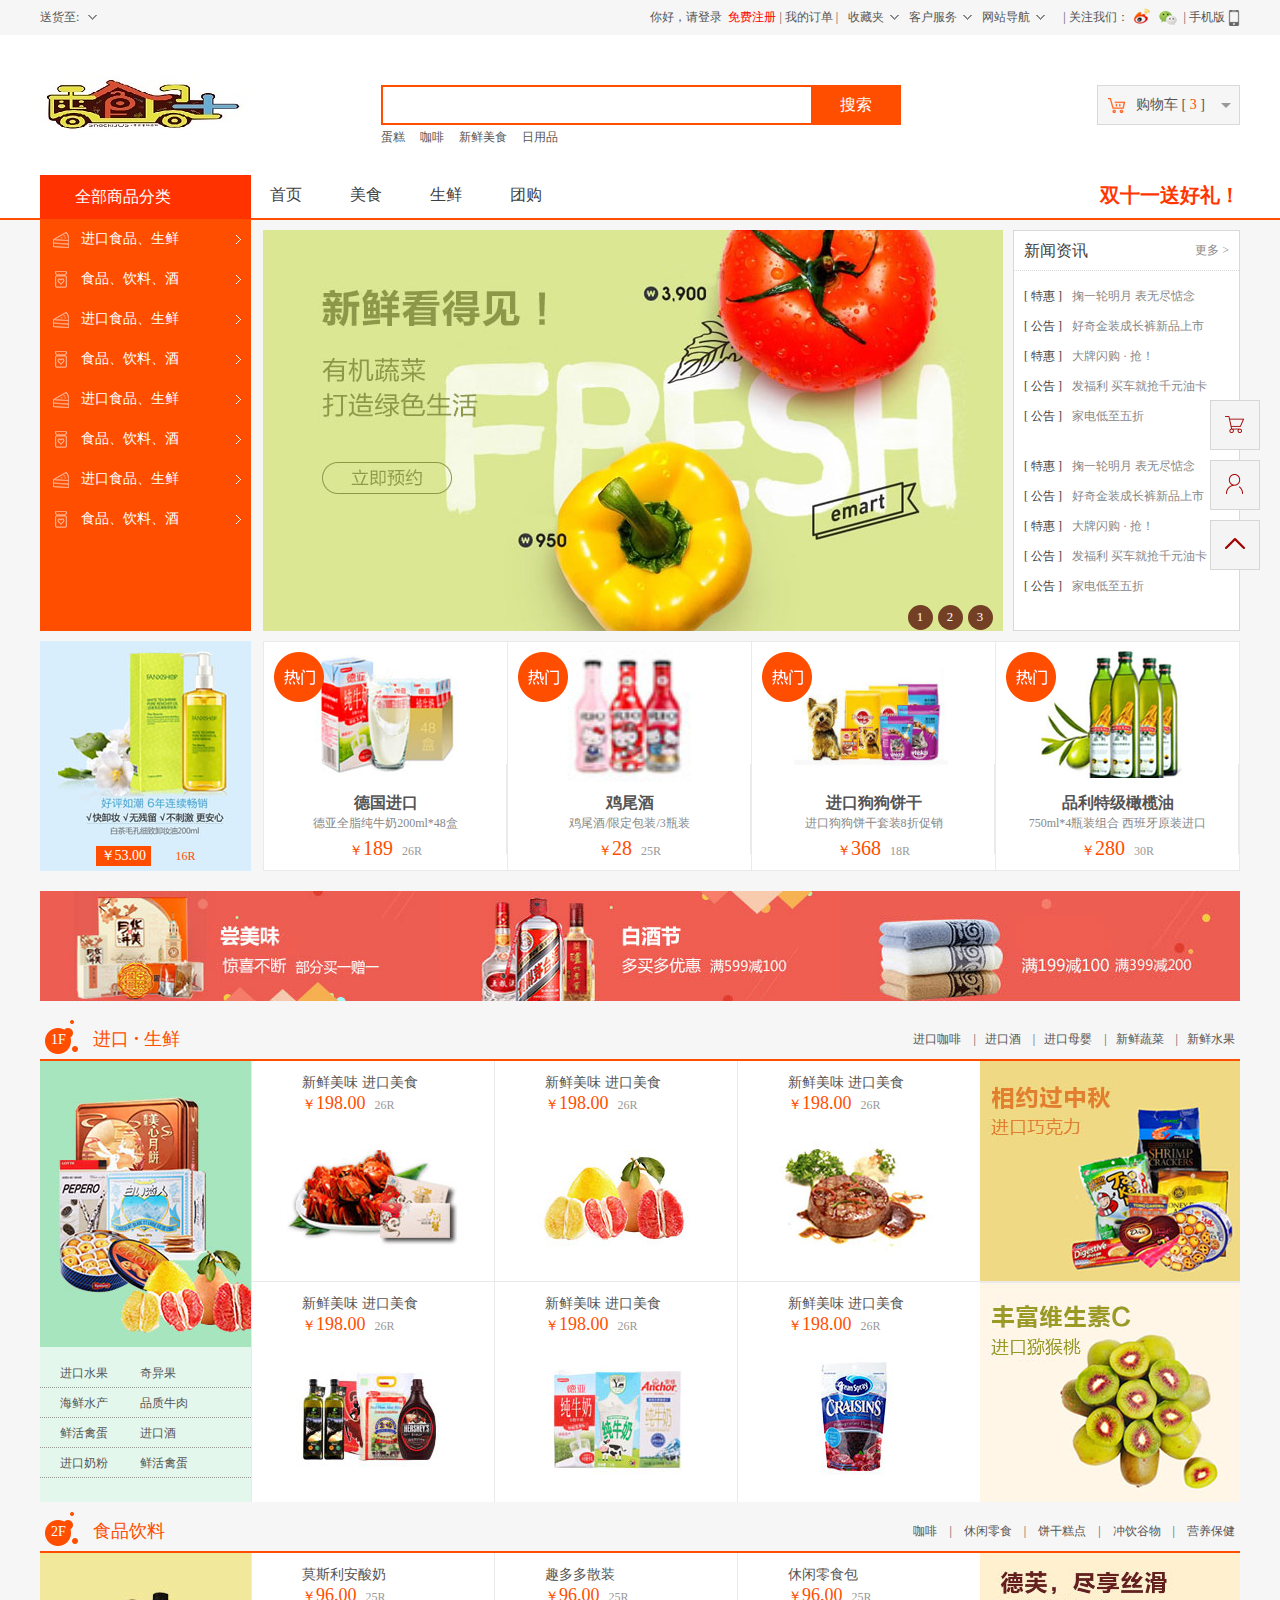
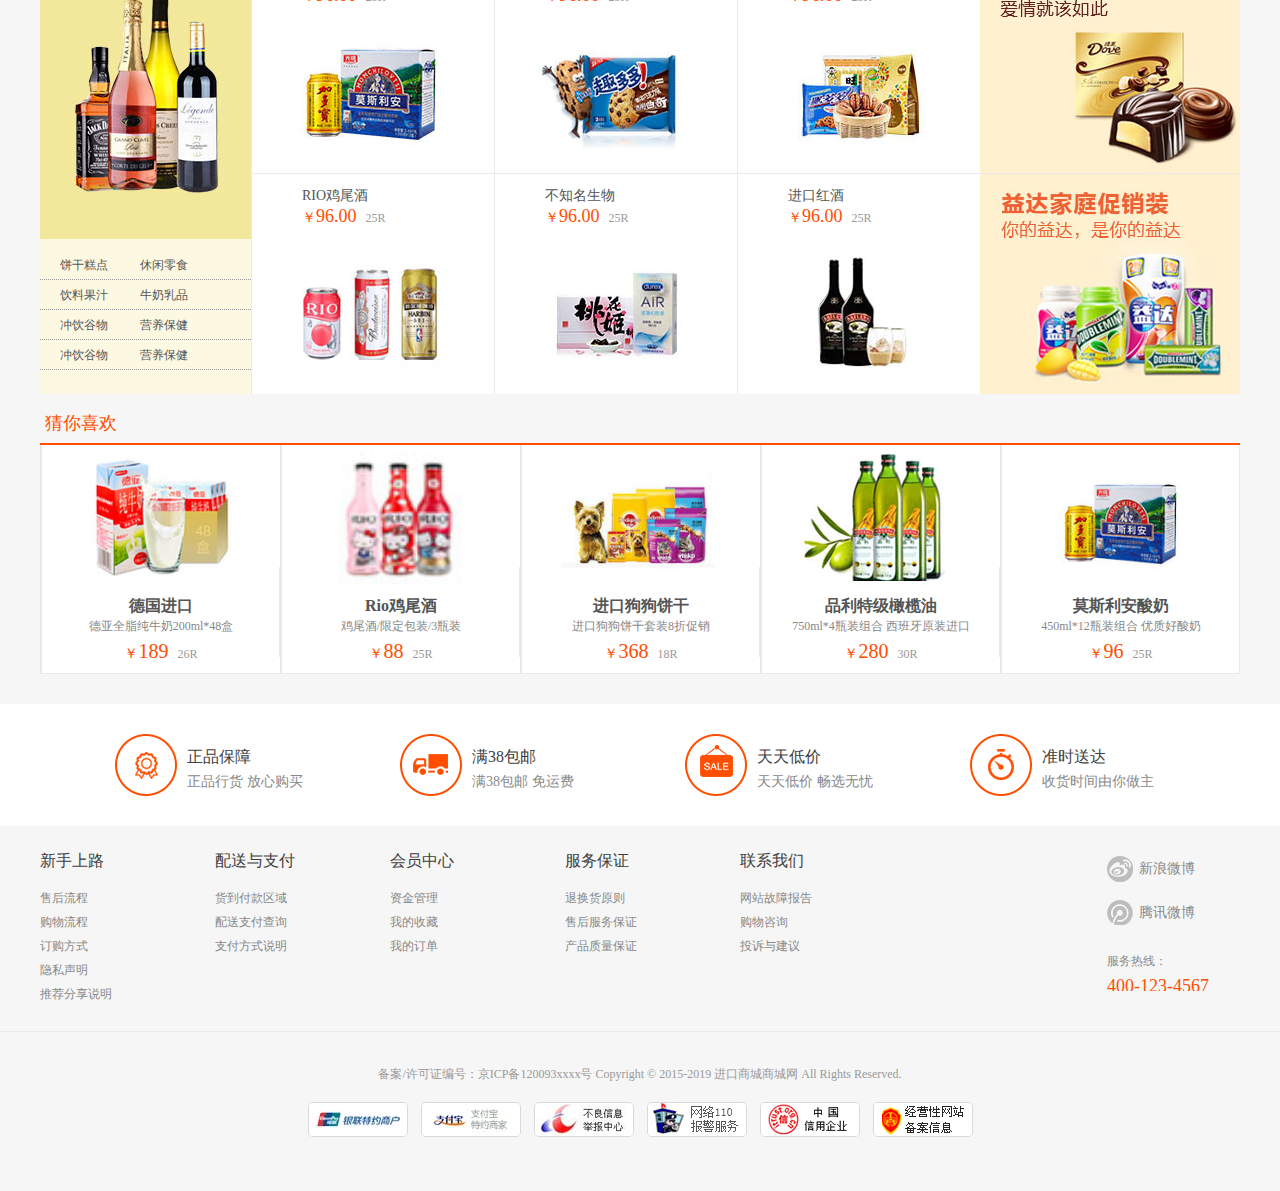
==== lingshi/index.html @ acfedc10 "g" ====
<!DOCTYPE html>
<html>
	<head>
		<meta charset="utf-8">
		<title>零食巴士</title>
		<link rel="stylesheet" type="text/css" href="style.css"/>
		<script type="text/javascript" src="js/jquery-3.3.1.min.js"></script>	
		<script type="text/javascript" src="js/jquery-1.12.4.min.js"></script>
		
		<script type="text/javascript" src="js/menu.js"></script>
		
		<script type="text/javascript" src="js/lunbo_adv.js"></script>
		
		<script type="text/javascript" src="js/toptop.js"> </script>
	</head>
	<body>
		<!-- Head Begin -->
		<div class="headbg">
			<div class="head">
				<!-- Begin 所在收货地址 -->
				<!-- 用<span> 来组合行内元素 -->
				<span class="head_city_back">
					<span class="fl">送货至:&nbsp;</span>
					<span class="head_city">
						<span></span>
						<div class="head_city_bg">
							<div class="head_city_temp"></div>
							<div class="head_city_common">
								<h2>请选择所在的收货地区</h2>
								
								<table class="common_table" border="0" cellpadding="0" cellspacing="0" style="width: 235px; margin-top: 10px;">
									<tr>
										<th>A</th>
										<td class="common_head"><span>安徽</span><span>澳门</span></td>
									</tr>
									<tr>
										<th>B</th>
										<td class="common_head"><span>北京</span></td>
									</tr>
									<tr>
										<th>C</th>
										<td class="common_head"><span>重庆</span></td>
									</tr>
									<tr>
										<th>F</th>
										<td class="common_head"><span>福建</span></td>
									</tr>
									<tr>
										<th>G</th>
										<td class="common_head"><span>广东</span><span>广西</span><span>贵州</span><span>甘肃</span></td>
									</tr>
									<tr>
										<th>H</th>
										<td class="common_head"><span>河北</span><span>河南</span><span>黑龙江</span><span>海南</span><span>湖北</span><span>湖南</span></td>
									</tr>
									<tr>
										<th>J</th>
										<td class="common_head"><span>江苏</span><span>吉林</span><span>江西</span></td>
									</tr>
									<tr>
										<th>L</th>
										<td class="common_head"><span>辽宁</span></td>
									</tr>
									<tr>
										<th>N</th>
										<td class="common_head"><span>内蒙古</span><span>宁夏</span></td>
									</tr>
									<tr>
										<th>Q</th>
										<td class="common_head"><span>上海</span><span>山东</span><span>山西</span><span>四川</span><span>陕西</span></td>
									</tr>
									<tr>
										<th>T</th>
										<td class="common_head"><span>台湾</span><span>天津</span></td>
									</tr>
									<tr>
										<th>X</th>
										<td class="common_head"><span>西藏</span><span>香港</span><span>新疆</span></td>
									</tr>
									<tr>
										<th>Y</th>
										<td class="common_head"><span>云南</span></td>
									</tr>
									<tr>
										<th>Z</th>
										<td class="common_head"><span class="common_check">浙江</span></td>
									</tr>
								</table>
							</div>
						</div>
					</span>
				</span>
				<!-- End 收货所在地 -->
				
				<!-- Begin 任务栏 -->
				<span class="fr">
					<span class="fl">
						你好，请<a href="login.html">登录&nbsp;</a> 
						<a href="regist.html" style="color: red;">免费注册</a>
						 | <a href="#">我的订单</a>
						 |
						
					</span>
					<span class="headshow">
						<div class="headshow_list">
							<a href="#">收藏夹</a>
							<div class="headshow_list_bg">
								<div class="head_city_temp"></div>
								<div class="headshow_list_common">
									<ul>
										<li>
											<a href="#">收藏的宝贝</a>
										</li>
										<li>
											<a href="#">收藏的店铺</a>
										</li>
									</ul>
								</div>
							</div>
						</div>
						<div class="headshow_list">
							<a href="#">客户服务</a>
							<div class="headshow_list_bg">
								<div class="head_city_temp"></div>
								<div class="headshow_list_common">
									<ul>
										<li>
											<a href="personcenter.html">个人中心</a>
										</li>
										<li>
											<a href="#">智能助手</a>
										</li>
										<li>
											<a href="#">人工客服</a>
										</li>
									</ul>		
								</div>
							</div>
						</div>
						<div class="headshow_list">
							<a href="#">网站导航</a>
							<div class="headshow_list_bg">
								<div class="head_city_temp"></div>
								<div class="headshow_list_common">
									<ul>
										<li>
											<a href="#">主题市场</a>
										</li>
										<li>
											<a href="newidea.html">创意市场</a>
										</li>
										<li>
											<a href="#">精彩推荐集</a>
										</li>
									</ul>
								</div>
							</div>
						</div>
					</span>
					<span class="fl">
						| 关注我们：
					</span>
					<span class="show_style">
						<a href="#" class="style1">新浪</a>
						<a href="#" class="style2">微信</a>
					</span>
					<span class="fr">
						| 
						<a href="#">
							手机版
							<img src="imgs/s_tel.png" align="absmiddle">
						</a>
					</span>
				</span>
			</div>
		</div>
		<!-- End 任务栏 -->
		
		<!-- Begin 任务栏下面 logo 搜索 购物车-->
		<div class="top">
			<div class="logo">
				<a href="index.html">
					<img src="imgs/logo.png" >
				</a>
			</div>
			<div class="search">
				<form action="">
					<input type="text" value="" class="search_input" />
					<input type="submit" value="搜索" class="search_button" />
				</form>
				<span class="f1">
					<a href="#">蛋糕</a>
					<a href="#">咖啡</a>
					<a href="#">新鲜美食</a>
					<a href="#">日用品</a>
				</span>
			</div>
			<div class="info_car">
				<div class="car_temp">购物车 [ <span>3</span> ]</div>
				<div class="car_bg">
					<!-- Begin 购物车未登录 -->
					<div class="un_login">
						还未登录！
						<a href="login.html" style="color: #FF4E00;">马上登录</a>
						查看购物车！
					</div>
					<!--End 购物车未登录-->
					<!--Begin 购物车已登录-->
					<ul class="cars">
						<li>
							<div class="img">
								<a href="#">
									<img src="imgs/fre_2.jpg" width="58" height="58" >
								</a>
							</div>
							<div class="name">
								<a href="#">巴西蜜柚 500g 大礼盒</a>
							</div>
							<div class="price">
								<font color="#FF4E00">&nbsp;&nbsp;￥19</font> X1
							</div>
						</li>
						<li>
							<div class="img">
								<a href="#">
									<img src="imgs/fre_1.jpg" width="58" height="58" >
								</a>
							</div>
							<div class="name">
								<a href="#">阳澄湖大闸蟹</a>
							</div>
							<div class="price">
								<font color="#FF4E00">&nbsp;&nbsp;￥39</font> X1
							</div>
						</li>
						<li>
							<div class="img">
								<a href="#">
									<img src="imgs/fre_3.jpg" width="58" height="58">
								</a>
							</div>
							<div class="name">
								<a href="#">科润 黑胡椒 牛排130g</a>
							</div>
							<div class="price">
								<font color="#FF4E00">&nbsp;&nbsp;￥69</font> X1
							</div>
						</li>
					</ul>
					<div class="price_sum">
						共计
						<font color="#FF4E00"> ￥</font>
						<span>127</span>
					</div>
					<div class="price_account">
						<a href="buycar.html">去购物车结算</a>
					</div>
					<!--End 购物车已登录--> 
				</div>
			</div>
		</div>
		<!--End Head--> 
		
		<!--Begin Menu -->
		<div class="menu_bg">
		    <div class="menu">
		        <!--Begin 商品分类详情 Begin-->
		        <div class="nav">
		            <div class="nav_t">全部商品分类</div>
		            <div class="leftNav">
		                <ul>
		                    <li>
		                        <div class="fj">
		                            <span class="n_img"><span></span><img src="imgs/nav1.png" /></span>
		                            <span class="fl">进口食品、生鲜</span>
		                        </div>
		                        <div class="zj">
		                            <div class="zj_l">
		                                <div class="zj_l_c">
		                                    <h2>零食 / 糖果 / 巧克力</h2>
		                                    <a href="#">坚果</a>|<a href="#">蜜饯</a>|<a href="#">红枣</a>|<a href="#">牛肉干</a>|<a
		                                        href="#">巧克力</a>|
		                                    <a href="#">口香糖</a>|<a href="#">海苔</a>|<a href="#">鱼干</a>|<a href="#">蜜饯</a>|<a
		                                        href="#">红枣</a>|
		                                    <a href="#">蜜饯</a>|<a href="#">红枣</a>|<a href="#">牛肉干</a>|<a href="#">蜜饯</a>|
		                                </div>
		                                <div class="zj_l_c">
		                                    <h2>零食 / 糖果 / 巧克力</h2>
		                                    <a href="#">坚果</a>|<a href="#">蜜饯</a>|<a href="#">红枣</a>|<a href="#">牛肉干</a>|<a
		                                        href="#">巧克力</a>|
		                                    <a href="#">口香糖</a>|<a href="#">海苔</a>|<a href="#">鱼干</a>|<a href="#">蜜饯</a>|<a
		                                        href="#">红枣</a>|
		                                    <a href="#">蜜饯</a>|<a href="#">红枣</a>|<a href="#">牛肉干</a>|<a href="#">蜜饯</a>|
		                                </div>
		                                <div class="zj_l_c">
		                                    <h2>零食 / 糖果 / 巧克力</h2>
		                                    <a href="#">坚果</a>|<a href="#">蜜饯</a>|<a href="#">红枣</a>|<a href="#">牛肉干</a>|<a
		                                        href="#">巧克力</a>|
		                                    <a href="#">口香糖</a>|<a href="#">海苔</a>|<a href="#">鱼干</a>|<a href="#">蜜饯</a>|<a
		                                        href="#">红枣</a>|
		                                    <a href="#">蜜饯</a>|<a href="#">红枣</a>|<a href="#">牛肉干</a>|<a href="#">蜜饯</a>|
		                                </div>
		                                <div class="zj_l_c">
		                                    <h2>零食 / 糖果 / 巧克力</h2>
		                                    <a href="#">坚果</a>|<a href="#">蜜饯</a>|<a href="#">红枣</a>|<a href="#">牛肉干</a>|<a
		                                        href="#">巧克力</a>|
		                                    <a href="#">口香糖</a>|<a href="#">海苔</a>|<a href="#">鱼干</a>|<a href="#">蜜饯</a>|<a
		                                        href="#">红枣</a>|
		                                    <a href="#">蜜饯</a>|<a href="#">红枣</a>|<a href="#">牛肉干</a>|<a href="#">蜜饯</a>|
		                                </div>
		                                <div class="zj_l_c">
		                                    <h2>零食 / 糖果 / 巧克力</h2>
		                                    <a href="#">坚果</a>|<a href="#">蜜饯</a>|<a href="#">红枣</a>|<a href="#">牛肉干</a>|<a
		                                        href="#">巧克力</a>|
		                                    <a href="#">口香糖</a>|<a href="#">海苔</a>|<a href="#">鱼干</a>|<a href="#">蜜饯</a>|<a
		                                        href="#">红枣</a>|
		                                    <a href="#">蜜饯</a>|<a href="#">红枣</a>|<a href="#">牛肉干</a>|<a href="#">蜜饯</a>|
		                                </div>
		                                <div class="zj_l_c">
		                                    <h2>零食 / 糖果 / 巧克力</h2>
		                                    <a href="#">坚果</a>|<a href="#">蜜饯</a>|<a href="#">红枣</a>|<a href="#">牛肉干</a>|<a
		                                        href="#">巧克力</a>|
		                                    <a href="#">口香糖</a>|<a href="#">海苔</a>|<a href="#">鱼干</a>|<a href="#">蜜饯</a>|<a
		                                        href="#">红枣</a>|
		                                    <a href="#">蜜饯</a>|<a href="#">红枣</a>|<a href="#">牛肉干</a>|<a href="#">蜜饯</a>|
		                                </div>
		                            </div>
		                            <div class="zj_r">
		                                <a href="#"><img src="imgs/food_b1.jpg" width="236" height="200" /></a>
		                                <a href="#"><img src="imgs/food_b2.jpg" width="236" height="200" /></a>
		                            </div>
		                        </div>
		                    </li>
		                    <li>
		                        <div class="fj">
		                            <span class="n_img"><span></span><img src="imgs/nav2.png" /></span>
		                            <span class="fl">食品、饮料、酒</span>
		                        </div>
		                        <div class="zj" style="top:-40px;">
		                            <div class="zj_l">
		                                <div class="zj_l_c">
		                                    <h2>零食 / 糖果 / 巧克力2</h2>
		                                    <a href="#">坚果</a>|<a href="#">蜜饯</a>|<a href="#">红枣</a>|<a href="#">牛肉干</a>|<a
		                                        href="#">巧克力</a>|
		                                    <a href="#">口香糖</a>|<a href="#">海苔</a>|<a href="#">鱼干</a>|<a href="#">蜜饯</a>|<a
		                                        href="#">红枣</a>|
		                                    <a href="#">蜜饯</a>|<a href="#">红枣</a>|<a href="#">牛肉干</a>|<a href="#">蜜饯</a>|
		                                </div>
		                                <div class="zj_l_c">
		                                    <h2>零食 / 糖果 / 巧克力</h2>
		                                    <a href="#">坚果</a>|<a href="#">蜜饯</a>|<a href="#">红枣</a>|<a href="#">牛肉干</a>|<a
		                                        href="#">巧克力</a>|
		                                    <a href="#">口香糖</a>|<a href="#">海苔</a>|<a href="#">鱼干</a>|<a href="#">蜜饯</a>|<a
		                                        href="#">红枣</a>|
		                                    <a href="#">蜜饯</a>|<a href="#">红枣</a>|<a href="#">牛肉干</a>|<a href="#">蜜饯</a>|
		                                </div>
		                            </div>
		                            <div class="zj_r">
		                                <a href="#"><img src="imgs/fre_b1.jpg" width="236" height="200" /></a>
		                                <a href="#"><img src="imgs/fre_b2.jpg" width="236" height="200" /></a>
		                            </div>
		                        </div>
		                    </li>
							<li>
								<div class="fj">
								    <span class="n_img"><span></span><img src="imgs/nav1.png" /></span>
								    <span class="fl">进口食品、生鲜</span>
								</div>
							</li>
							<li>
								<div class="fj">
								    <span class="n_img"><span></span><img src="imgs/nav2.png" /></span>
								    <span class="fl">食品、饮料、酒</span>
								</div>
							</li>
							<li>
								<div class="fj">
								    <span class="n_img"><span></span><img src="imgs/nav1.png" /></span>
								    <span class="fl">进口食品、生鲜</span>
								</div>
							</li>
							<li>
								<div class="fj">
								    <span class="n_img"><span></span><img src="imgs/nav2.png" /></span>
								    <span class="fl">食品、饮料、酒</span>
								</div>
							</li>
							<li>
								<div class="fj">
								    <span class="n_img"><span></span><img src="imgs/nav1.png" /></span>
								    <span class="fl">进口食品、生鲜</span>
								</div>
							</li>
							<li>
								<div class="fj">
								    <span class="n_img"><span></span><img src="imgs/nav2.png" /></span>
								    <span class="fl">食品、饮料、酒</span>
								</div>
							</li>
		                </ul>
		            </div>
		        </div>
		        <!--End 商品分类详情 End-->
		        <ul class="menu_r">
		            <li><a href="index.html">首页</a></li>
		            <li><a href="food.html">美食</a></li>
		            <li><a href="#">生鲜</a></li>
		            <li><a href="#">团购</a></li>
					<div id="showtime"></div>
		        </ul>
				
		        <div class="m_ad"> 双十一送好礼！</div>
		    </div>
		</div>
		<!--End Menu-->
		
		<!-- Begin 具体内容 -->
		<div class="i_bg bg_color">	
			<div class="i_ban_bg">
			<!--Begin Banner-->
				<div class="banner">
					<!--横幅广告-->
					<div id="adv">
					    <dl>
					        <dt> <a href="#" id="a1">1</a> <a href="#" id="a2">2</a> <a href="#" id="a3">3</a> </dt>
					        <dd> <a href="#"><img src="imgs/ban1.jpg" id="banner" alt="广告" /></a> </dd>
					    </dl>
					</div>
				</div>

				<!--End Banner End-->
				<div class="inews">
					<div class="news_t">
						<span class="fr"><a href="#">更多 ></a></span>新闻资讯
					</div>
					<ul>
						<li><span>[ 特惠 ]</span><a href="#">掬一轮明月 表无尽惦念</a></li>
						<li><span>[ 公告 ]</span><a href="#">好奇金装成长裤新品上市</a></li>
						<li><span>[ 特惠 ]</span><a href="#">大牌闪购 · 抢！</a></li>
						<li><span>[ 公告 ]</span><a href="#">发福利 买车就抢千元油卡</a></li>
						<li><span>[ 公告 ]</span><a href="#">家电低至五折</a></li>
					</ul>
					<ul>
						<li><span>[ 特惠 ]</span><a href="#">掬一轮明月 表无尽惦念</a></li>
						<li><span>[ 公告 ]</span><a href="#">好奇金装成长裤新品上市</a></li>
						<li><span>[ 特惠 ]</span><a href="#">大牌闪购 · 抢！</a></li>
						<li><span>[ 公告 ]</span><a href="#">发福利 买车就抢千元油卡</a></li>
						<li><span>[ 公告 ]</span><a href="#">家电低至五折</a></li>
					</ul>
				</div>
			</div>
			
			<!--Begin 热门商品-->
			<div class="content mar_10">
				<div class="hot_left_img">
					<div class="img"><img src="imgs/l_img.jpg" width="188" height="188" /></div>
					<div class="price_bg">
						<span class="price fl">￥53.00</span>
						<span class="fr">16R</span>
					</div>
				</div>
				<div class="hot_product">
					<div id="featureContainer">
						<div id="feature">
							<div id="block">
								<div id="botton-scroll">
									<ul class="featureUL">
										<li class="featureBox">
											<div class="box">
												<div class="hot_icon"><img src="imgs/hot.png" width="50" height="50" />
												</div>
												<div class="img_bg">
													<a href="Product.html"><img src="imgs/hot1.jpg" width="160"
															height="136" /></a>
												</div>
												<div class="name">
													<a href="Product.html">
														<h2>德国进口</h2>
														德亚全脂纯牛奶200ml*48盒
													</a>
												</div>
												<div class="price">
													<font>￥<span>189</span></font> &nbsp; 26R
												</div>
											</div>
										</li>
										<li class="featureBox">
											<div class="box">
												<div class="hot_icon"><img src="imgs/hot.png" width="50" height="50" />
												</div>
												<div class="img_bg">
													<a href="Product.html"><img src="imgs/hot2.jpg" width="160"
															height="136" /></a>
												</div>
												<div class="name">
													<a href="Product.html">
														<h2>鸡尾酒</h2>
														鸡尾酒/限定包装/3瓶装
													</a>
												</div>
												<div class="price">
													<font>￥<span>28</span></font> &nbsp; 25R
												</div>
											</div>
										</li>
										<li class="featureBox">
											<div class="box">
												<div class="hot_icon"><img src="imgs/hot.png" width="50" height="50" />
												</div>
												<div class="img_bg">
													<a href="#"><img src="imgs/hot3.jpg" width="160" height="136" /></a>
												</div>
												<div class="name">
													<a href="#">
														<h2>进口狗狗饼干</h2>
														进口狗狗饼干套装8折促销
													</a>
												</div>
												<div class="price">
													<font>￥<span>368</span></font> &nbsp; 18R
												</div>
											</div>
										</li>
										<li class="featureBox">
											<div class="box">
												<div class="hot_icon"><img src="imgs/hot.png" width="50" height="50" />
												</div>
												<div class="img_bg">
													<a href="#"><img src="imgs/hot4.jpg" width="160" height="136" /></a>
												</div>
												<div class="name">
													<a href="#">
														<h2>品利特级橄榄油</h2>
														750ml*4瓶装组合 西班牙原装进口
													</a>
												</div>
												<div class="price">
													<font>￥<span>280</span></font> &nbsp; 30R
												</div>
											</div>
										</li>
									</ul>
								</div>
							</div>

						</div>
					</div>
				</div>
			</div>
			
			<div class="content mar_20">
				<img src="imgs/mban_1.jpg" width="1200" height="110" />
			</div>
			<!-- End 热门商品 -->
			
			<!--Begin 进口 生鲜-->
			<div class="wordstyle1 mar_10">
				<span class="floor_num">1F</span>
				<span class="fl">进口 <b>·</b> 生鲜</span>
				<span class="info_mores fr"><a href="#">进口咖啡</a>&nbsp; &nbsp; | &nbsp; <a href="#">进口酒</a>&nbsp; &nbsp; | &nbsp; <a
						href="#">进口母婴</a>&nbsp; &nbsp; | &nbsp; <a href="#">新鲜蔬菜</a>&nbsp; &nbsp; | &nbsp; <a
						href="#">新鲜水果</a></span>
			</div>
			<div class="content">
				<div class="fresh_left">
					<div class="fre_ban">
						<div id="imgPlay1">
							<li><a href="#"><img src="imgs/fre_r.jpg" width="211" height="286" /></a></li>
						</div>
					</div>
					<div class="fresh_txt">
						<div class="fresh_txt_common">
							<a href="#">进口水果</a><a href="#">奇异果</a><a href="#">海鲜水产</a><a
								href="#">品质牛肉</a><a href="#">鲜活禽蛋</a><a href="#">进口酒</a><a
								href="#">进口奶粉</a><a href="#">鲜活禽蛋</a>
						</div>
					</div>
				</div>
				<div class="fresh_mid">
					<ul>
						<li>
							<div class="name"><a href="#">新鲜美味 进口美食</a></div>
							<div class="price">
								<font>￥<span>198.00</span></font> &nbsp; 26R
							</div>
							<div class="img"><a href="#"><img src="imgs/fre_1.jpg" width="185" height="155" /></a></div>
						</li>
						<li>
							<div class="name"><a href="#">新鲜美味 进口美食</a></div>
							<div class="price">
								<font>￥<span>198.00</span></font> &nbsp; 26R
							</div>
							<div class="img"><a href="#"><img src="imgs/fre_2.jpg" width="185" height="155" /></a></div>
						</li>
						<li>
							<div class="name"><a href="#">新鲜美味 进口美食</a></div>
							<div class="price">
								<font>￥<span>198.00</span></font> &nbsp; 26R
							</div>
							<div class="img"><a href="#"><img src="imgs/fre_3.jpg" width="185" height="155" /></a></div>
						</li>
						<li>
							<div class="name"><a href="#">新鲜美味 进口美食</a></div>
							<div class="price">
								<font>￥<span>198.00</span></font> &nbsp; 26R
							</div>
							<div class="img"><a href="#"><img src="imgs/fre_4.jpg" width="185" height="155" /></a></div>
						</li>
						<li>
							<div class="name"><a href="#">新鲜美味 进口美食</a></div>
							<div class="price">
								<font>￥<span>198.00</span></font> &nbsp; 26R
							</div>
							<div class="img"><a href="#"><img src="imgs/fre_5.jpg" width="185" height="155" /></a></div>
						</li>
						<li>
							<div class="name"><a href="#">新鲜美味 进口美食</a></div>
							<div class="price">
								<font>￥<span>198.00</span></font> &nbsp; 26R
							</div>
							<div class="img"><a href="#"><img src="imgs/fre_6.jpg" width="185" height="155" /></a></div>
						</li>
					</ul>
				</div>
				<div class="fresh_right">
					<ul>
						<li><a href="#"><img src="imgs/fre_b1.jpg" width="260" height="220" /></a></li>
						<li><a href="#"><img src="imgs/fre_b2.jpg" width="260" height="220" /></a></li>
					</ul>
				</div>
			</div>
			<!--End 进口 生鲜-->
			
			<!--Begin 食品饮料-->
			<div class="wordstyle1 mar_10">
				<span class="floor_num">2F</span>
				<span class="fl">食品饮料</span>
				<span class="info_mores fr"><a href="#">咖啡</a>&nbsp; &nbsp; | &nbsp; &nbsp;<a href="#">休闲零食</a>&nbsp; &nbsp; |
					&nbsp; &nbsp;<a href="#">饼干糕点</a>&nbsp; &nbsp; | &nbsp; &nbsp;<a href="#">冲饮谷物</a>&nbsp; &nbsp; | &nbsp;
					&nbsp;<a href="#">营养保健</a></span>
			</div>
			<div class="content">
				<div class="food_left">
					<div class="food_ban">
						<div id="imgPlay2">
							<li><a href="#"><img src="imgs/food_r.jpg" width="211" height="286" /></a></li>
						</div>
					</div>
					<div class="fresh_txt">
						<div class="fresh_txt_common">
							<a href="#">饼干糕点</a><a href="#">休闲零食</a><a href="#">饮料果汁</a><a href="#">牛奶乳品</a><a
								href="#">冲饮谷物</a><a href="#">营养保健</a><a href="#">冲饮谷物</a><a href="#">营养保健</a>
						</div>
					</div>
				</div>
				<div class="fresh_mid">
					<ul>
						<li>
							<div class="name"><a href="#">莫斯利安酸奶</a></div>
							<div class="price">
								<font>￥<span>96.00</span></font> &nbsp; 25R
							</div>
							<div class="img"><a href="#"><img src="imgs/food_1.jpg" width="185" height="155" /></a></div>
						</li>
						<li>
							<div class="name"><a href="#">趣多多散装</a></div>
							<div class="price">
								<font>￥<span>96.00</span></font> &nbsp; 25R
							</div>
							<div class="img"><a href="#"><img src="imgs/food_2.jpg" width="185" height="155" /></a></div>
						</li>
						<li>
							<div class="name"><a href="#">休闲零食包</a></div>
							<div class="price">
								<font>￥<span>96.00</span></font> &nbsp; 25R
							</div>
							<div class="img"><a href="#"><img src="imgs/food_3.jpg" width="185" height="155" /></a></div>
						</li>
						<li>
							<div class="name"><a href="#">RIO鸡尾酒</a></div>
							<div class="price">
								<font>￥<span>96.00</span></font> &nbsp; 25R
							</div>
							<div class="img"><a href="#"><img src="imgs/food_4.jpg" width="185" height="155" /></a></div>
						</li>
						<li>
							<div class="name"><a href="#">不知名生物</a></div>
							<div class="price">
								<font>￥<span>96.00</span></font> &nbsp; 25R
							</div>
							<div class="img"><a href="#"><img src="imgs/food_5.jpg" width="185" height="155" /></a></div>
						</li>
						<li>
							<div class="name"><a href="#">进口红酒</a></div>
							<div class="price">
								<font>￥<span>96.00</span></font> &nbsp; 25R
							</div>
							<div class="img"><a href="#"><img src="imgs/food_6.jpg" width="185" height="155" /></a></div>
						</li>
					</ul>
				</div>
				<div class="fresh_right">
					<ul>
						<li><a href="#"><img src="imgs/food_b1.jpg" width="260" height="220" /></a></li>
						<li><a href="#"><img src="imgs/food_b2.jpg" width="260" height="220" /></a></li>
					</ul>
				</div>
			</div>
			<!--End 食品饮料 -->
			
			<!--Begin 猜你喜欢-->
			<div class="mar_10 wordstyle1">
				<span class="fl">猜你喜欢</span>
			</div>
			<div class="like">
				<div id="featureContainer1">
					<div id="feature1">
						<div id="block1">
							<div id="botton-scroll1">
								<ul class="featureUL">
									<li class="featureBox">
										<div class="box">
											<div class="img_bg">
												<a href="#"><img src="imgs/hot1.jpg" width="160" height="136" /></a>
											</div>
											<div class="name">
												<a href="#">
													<h2>德国进口</h2>
													德亚全脂纯牛奶200ml*48盒
												</a>
											</div>
											<div class="price">
												<font>￥<span>189</span></font> &nbsp; 26R
											</div>
										</div>
									</li>
									<li class="featureBox">
										<div class="box">
											<div class="img_bg">
												<a href="#"><img src="imgs/hot2.jpg" width="160" height="136" /></a>
											</div>
											<div class="name">
												<a href="#">
													<h2>Rio鸡尾酒</h2>
													鸡尾酒/限定包装/3瓶装
												</a>
											</div>
											<div class="price">
												<font>￥<span>88</span></font> &nbsp; 25R
											</div>
										</div>
									</li>
									<li class="featureBox">
										<div class="box">
											<div class="img_bg">
												<a href="#"><img src="imgs/hot3.jpg" width="160" height="136" /></a>
											</div>
											<div class="name">
												<a href="#">
													<h2>进口狗狗饼干</h2>
													进口狗狗饼干套装8折促销
												</a>
											</div>
											<div class="price">
												<font>￥<span>368</span></font> &nbsp; 18R
											</div>
										</div>
									</li>
									<li class="featureBox">
										<div class="box">
											<div class="img_bg">
												<a href="#"><img src="imgs/hot4.jpg" width="160" height="136" /></a>
											</div>
											<div class="name">
												<a href="#">
													<h2>品利特级橄榄油</h2>
													750ml*4瓶装组合 西班牙原装进口
												</a>
											</div>
											<div class="price">
												<font>￥<span>280</span></font> &nbsp; 30R
											</div>
										</div>
									</li>
									<li class="featureBox">
										<div class="box">
											<div class="img_bg">
												<a href="#"><img src="imgs/food_1.jpg" width="160" height="136" /></a>
											</div>
											<div class="name">
												<a href="#">
													<h2>莫斯利安酸奶</h2>
													450ml*12瓶装组合 优质好酸奶
												</a>
											</div>
											<div class="price">
												<font>￥<span>96</span></font> &nbsp; 25R
											</div>
										</div>
									</li>
								</ul>
							</div>
						</div>
					</div>
				</div>
			</div>
			<!--End 猜你喜欢-->
			
			<!--返回顶部-->
			<div class="gotop">
				<a href="buycar.html">
					<dl>
						<dt><img src="imgs/gt1.png"/></dt>
						<dd>去购<br />物车</dd>
					</dl>
				</a>
				<a href="personcenter.html" >
					<dl>
						<dt><img src="imgs/gt3.png"/></dt>
						<dd>个人<br />中心</dd>
					</dl>
				</a>
				<a href="#" class="toptop">
					<dl>
						<dt><img src="imgs/gt4.png"/></dt>
						<dd>返回<br />顶部</dd>
					</dl>
				</a>
			</div>
			
			<!--Begin Footer-->
			<div class="behind_bottom_bg behind_bottom_common">
				<div class="behind_bottom">
					<table border="0" style="width:210px; height:62px; float:left; margin-left:75px; margin-top:30px;" cellspacing="0" cellpadding="0">
						<tr>
							<td width="72"><img src="imgs/b1.png" width="62" height="62" /></td>
							<td>
								<h2>正品保障</h2>正品行货 放心购买
							</td>
						</tr>
					</table>
					<table border="0" style="width:210px; height:62px; float:left; margin-left:75px; margin-top:30px;" cellspacing="0" cellpadding="0">
						<tr>
							<td width="72"><img src="imgs/b2.png" width="62" height="62" /></td>
							<td>
								<h2>满38包邮</h2>满38包邮 免运费
							</td>
						</tr>
					</table>
					<table border="0" style="width:210px; height:62px; float:left; margin-left:75px; margin-top:30px;" cellspacing="0" cellpadding="0">
						<tr>
							<td width="72"><img src="imgs/b3.png" width="62" height="62" /></td>
							<td>
								<h2>天天低价</h2>天天低价 畅选无忧
							</td>
						</tr>
					</table>
					<table border="0" style="width:210px; height:62px; float:left; margin-left:75px; margin-top:30px;" cellspacing="0" cellpadding="0">
						<tr>
							<td width="72"><img src="imgs/b4.png" width="62" height="62" /></td>
							<td>
								<h2>准时送达</h2>收货时间由你做主
							</td>
						</tr>
					</table>
				</div>
			</div>
			<div class="behind_nav" >
				<dl>
					<dt><a href="#">新手上路</a></dt>
					<dd><a href="#">售后流程</a></dd>
					<dd><a href="#">购物流程</a></dd>
					<dd><a href="#">订购方式</a></dd>
					<dd><a href="#">隐私声明</a></dd>
					<dd><a href="#">推荐分享说明</a></dd>
				</dl>
				<dl>
					<dt><a href="#">配送与支付</a></dt>
					<dd><a href="#">货到付款区域</a></dd>
					<dd><a href="#">配送支付查询</a></dd>
					<dd><a href="#">支付方式说明</a></dd>
				</dl>
				<dl>
					<dt><a href="#">会员中心</a></dt>
					<dd><a href="#">资金管理</a></dd>
					<dd><a href="#">我的收藏</a></dd>
					<dd><a href="#">我的订单</a></dd>
				</dl>
				<dl>
					<dt><a href="#">服务保证</a></dt>
					<dd><a href="#">退换货原则</a></dd>
					<dd><a href="#">售后服务保证</a></dd>
					<dd><a href="#">产品质量保证</a></dd>
				</dl>
				<dl>
					<dt><a href="#">联系我们</a></dt>
					<dd><a href="#">网站故障报告</a></dd>
					<dd><a href="#">购物咨询</a></dd>
					<dd><a href="#">投诉与建议</a></dd>
				</dl>
				<div class="behind_tell_bg">
					<a href="#" class="bottom_style1">新浪微博</a>
					<a href="#" class="bottom_style2">腾讯微博</a>
					<p class="toptop">
						服务热线：<br/>
						<span>400-123-4567</span>
					</p>
				</div>
			
			</div>
			<div class="bottom_bg">
				<div class="bottom">
					备案/许可证编号：京ICP备120093xxxx号 Copyright © 2015-2019 进口商城商城网 All Rights Reserved. <br />
					<a href="#"> <img src="imgs/b_1.gif" width="98" height="33" > </a>
					<a href="#"> <img src="imgs/b_2.gif" width="98" height="33" > </a>
					<a href="#"> <img src="imgs/b_3.gif" width="98" height="33" > </a>
					<a href="#"> <img src="imgs/b_4.gif" width="98" height="33" > </a>
					<a href="#"> <img src="imgs/b_5.gif" width="98" height="33" > </a>
					<a href="#"> <img src="imgs/b_6.gif" width="98" height="33" > </a>
				</div>
			</div>
			<!--End Footer -->
		</div>
		
	</body>
	
</html>
---- lingshi/style.css ----
@charset "utf-8";
/* 总体 */

body {
	margin: 0 auto;
	padding: 0;
	font-size: 12px;
	font-family: "microsoft yahei";
	line-height: 25px;
	color: #555555;
}

div,
table {
	margin: 0 auto;
}

a {
	color: #555555;
	text-decoration: none;
	cursor: pointer;
}

a:hover {
	color: #FF4E00;
	text-decoration: none;
	cursor: pointer;
}

img {
	border: 0;
}

ul,
li,
dl,
dt,
dd {
	list-style: none;
	margin: 0;
	padding: 0;
}

input,
io,
select,
checkbox {
	vertical-align: middle;
}

h1,
h2,
h3,
h4,
h5,
h6 {
	padding: 0;
	margin: 0 auto;
}

.fl {
	/* 图像向左浮动 */
	float: left;
}

.fr {
	/* 图像向右浮动 */
	float: right;
}

form {
	margin: 0;
	padding: 0;
}

.none {
	display: none;
}

/* Head */
.headbg {
	width: 100%;
	min-width: 1200px;
	height: 35px;
	background-color: #f6f6f6;
	font-family: "宋体";
}

.head {
	width: 1200px;
	height: 35px;
	line-height: 35px;
}

.head_city_back {
	width: 150px;
	height: 35px;
	float: left;
}

.head_city {
	height: 35px;
	background: url(imgs/t_arrow.gif) no-repeat right center;
	float: left;
	padding-right: 15px;
	cursor: pointer;
	position: relative;
}

.head_city:hover .head_city_bg {
	display: block;
}

.head_city_bg {
	width: 254px;
	overflow: hidden;
	position: absolute;
	left: -50px;
	top: 29px;
	z-index: 900;
	display: none;
}

.head_city_temp {
	width: 9px;
	height: 7px;
	line-height: 7px;
	overflow: hidden;
	background: url(imgs/c_t.gif) no-repeat center top;
	position: absolute;
	left: 55px;
	top: 0;
}

.head_city_common {
	width: 252px;
	height: 460px;
	overflow: hidden;
	background-color: #ffffff;
	font-family: "microsoft yahei";
	margin-top: 6px;
	border: 1px solid #cdcdcd;

}

.head_city_common h2 {
	width: 230px;
	height: 29px;
	line-height: 29px;
	overflow: hidden;
	font-size: 14px;
	font-weight: normal;
	text-align: left;
	margin-top: 5px;
	border-bottom: 1px dotted #666666;
}

table.common_table tr th {
	line-height: 26px;
	font-weight: normal;
	color: #000000;
	width: 20px;
	text-transform: uppercase;
}

.common_head span {
	line-height: 26px;
	float: left;
	display: inline;
	padding: 0 3px;
	margin-right: 3px;
	cursor: pointer;
}

.common_head span:hover {
	color: #ff4e00;
}

.common_head span.common_check {
	color: #ffffff;
	background-color: #FF4E00;
}

.headshow {
	width: 225px;
	height: 35px;
	float: left;
}

.headshow_list {
	height: 35px;
	background: url(imgs/t_arrow.gif) no-repeat right center;
	float: left;
	display: inline;
	margin-left: 10px;
	padding-right: 15px;
	cursor: pointer;
	position: relative;
}

.headshow_list:hover .headshow_list_bg {
	display: block;
}

.headshow_list_bg {
	width: 116px;
	overflow: hidden;
	position: absolute;
	left: 50%;
	top: 29px;
	margin-left: -58px;
	z-index: 900;
	display: none;
}

.headshow_list_temp {
	height: 7px;
	line-height: 7px;
	overflow: hidden;
	background: url(imgs/c_t.gif) no-repeat center top;
	position: absolute;
	left: 0;
	top: 0;
}

.headshow_list_common {
	overflow: hidden;
	background-color: #FFFFFF;
	font-family: "microsoft yahei";
	margin-top: 6px;
	padding: 10px 0;
	border: 1px solid #CDCDCD;
}

.headshow_list_common ul li {
	height: 25px;
	line-height: 25px;
	overflow: hidden;
	text-align: center;
}

.show_style {
	width: 55px;
	height: 35px;
	overflow: hidden;
	float: left;
}

.show_style a {
	width: 20px;
	height: 35px;
	line-height: 35px;
	overflow: hidden;
	float: left;
	display: inline;
	margin: 0 3px;
	text-indent: -9999em;
	/* 将文字甩到屏幕看不到的地方 */
}

.show_style a.style1 {
	background: url(imgs/style1.png) no-repeat center 8px;
}

.show_style a.style2 {
	background: url(imgs/style2.png) no-repeat center center;
}

.top {
	width: 1200px;
	height: 140px;
}

.logo {
	width: 207px;
	height: 55px;
	overflow: hidden;
	float: left;
	display: inline;
	margin-top: 40px;
}

.search {
	width: 520px;
	height: 65px;
	overflow: hidden;
	float: left;
	display: inline;
	margin-left: 134px;
	margin-top: 50px;
}

.search_input {
	width: 408px;
	height: 36px;
	line-height: 36px\9;
	overflow: hidden;
	color: #555555;
	font-size: 14px;
	font-family: "microsoft yahei";
	float: left;
	padding: 0 10px;
	border: 2px solid #FF4E00;
	border-right: 0;
}

.search_button {
	width: 90px;
	height: 40px;
	line-height: 40px\9;
	background-color: #FF4E00;
	color: #FFFFFF;
	font-size: 16px;
	font-family: "microsoft yahei";
	text-align: center;
	float: left;
	border: 0;
	cursor: pointer;
}

.search a {
	margin-right: 12px;
	display: inline-block;
}

.info_car {
	width: 141px;
	height: 38px;
	line-height: 38px;
	background: url(imgs/car.png) no-repeat 10px center;
	background-color: #F6F6F6;
	float: right;
	margin-top: 50px;
	border: 1px solid #d9d9d9;
	position: relative;
}

.car_temp {
	width: 95px;
	height: 38px;
	overflow: hidden;
	background: url(imgs/d_arrow.png) no-repeat right center;
	font-size: 14px;
	margin-left: 38px;
	cursor: pointer;
}

.car_temp span {
	color: #FF4E00;
}

.info_car:hover .car_bg {
	display: block;
}

.car_bg {
	width: 283px;
	overflow: hidden;
	background-color: #FFFFFF;
	border: 1px solid #D9D9D9;
	position: absolute;
	right: -1px;
	top: 38px;
	z-index: 900;
	display: none;
}

.un_login {
	overflow: hidden;
	text-align: center;
	margin: 15px auto;
}

ul.cars {
	overflow: hidden;
}

ul.cars li {
	height: 70px;
	overflow: hidden;
	margin-top: 10px;
	border-bottom: 1px solid #e2e2e2;
}

ul.cars li .img {
	width: 58px;
	height: 58px;
	overflow: hidden;
	float: left;
	display: inline;
	margin-left: 15px;
	border: 1px solid #E2E2E2;
}

ul.cars li .name {
	width: 180px;
	height: 40px;
	line-height: 20px;
	overflow: hidden;
	color: #888888;
	font-family: "宋体";
	float: left;
	display: inline;
	margin-left: 8px;
}

ul.cars li .name a {
	color: #888888;
}

ul.cars li .name a:hover {
	color: #FF4E00;
}

ul.cars li .price {
	width: 180px;
	height: 20px;
	line-height: 20px;
	overflow: hidden;
	color: #888888;
	font-size: 14px;
	float: left;
	left: 2px;
	display: inline;
	margin-top: 8px;
}

.price_sum {
	width: 255px;
	height: 30px;
	line-height: 30px;
	overflow: hidden;
	font-size: 14px;
	text-align: right;
	margin-top: 10px;
}

.price_sum span {
	color: #FF4E00;
	font-size: 20px;
	font-weight: bold;
}

.price_account {
	width: 120px;
	height: 35px;
	line-height: 35px;
	overflow: hidden;
	background: url(imgs/a_link.gif) repeat-x center top;
	color: #FFFFFF;
	font-size: 14px;
	text-align: center;
	margin-right: 13px;
	margin-top: 5px;
	margin-bottom: 20px;
	-webkit-border-radius: 2px;
	-moz-border-radius: 2px;
	border-radius: 2px;
}

.price_account a {
	color: #FFFFFF;
}

/* menu */
.menu_bg {
	width: 100%;
	min-width: 1200px;
	height: 43px;
	border-bottom: 2px solid #ff4e00;
}

.menu {
	width: 1200px;
	height: 43px;
	line-height: 43px;
	color: #3e3e3e;
	font-size: 16px;
	position: relative;
	z-index: 800;
}

ul.menu_r {
	width: 720px;
	height: 40px;
	overflow: hidden;
	float: left;
	display: inline;
	margin-left: 211px;
}

ul.menu_r li {
	width: 70px;
	height: 40px;
	line-height: 40px;
	overflow: hidden;
	text-align: center;
	float: left;
	display: inline;
	margin-right: 10px;
}

ul.menu_r li a {
	width: 70px;
	height: 40px;
	overflow: hidden;
	float: left;
	color: #3e3e3e;
}

ul.menu_r li a:hover,
ul.menu_r li a.now {
	color: #ff4e00;
}

.m_ad {
	width: 260px;
	height: 43px;
	line-height: 40px;
	overflow: hidden;
	color: #ff3600;
	font-size: 20px;
	font-weight: bold;
	text-align: right;
	float: right;
}

.nav {
	width: 211px;
	height: 45px;
	background-color: #ff3200;
	position: absolute;
	left: 0px;
	top: 0;
}

.nav_t {
	width: 211px;
	height: 43px;
	line-height: 43px;
	overflow: hidden;
	color: #FFF;
	font-size: 16px;
	text-indent: 35px;
}

.leftNav {
	width: 211px;
	height: 412px;
	background-color: #ff4e00;
	position: absolute;
	left: 0;
	top: 44px;
}

.none {
	display: none;
}

.leftNav ul li {
	height: 40px;
	line-height: 40px;
	background: url(imgs/n_arrow.gif) no-repeat 195px center;
	color: #FFF;
	font-size: 14px;
	margin-left: 1px;
	cursor: pointer;
	position: relative;
}

.leftNav ul li .n_img {
	width: 20px;
	height: 35px;
	overflow: hidden;
	text-align: center;
	float: left;
	display: inline;
	margin-left: 10px;
	margin-right: 10px;
	margin-top: 0px;
}

.leftNav ul li .n_img span {
	height: 100%;
	vertical-align: middle;
	display: inline-block;
}

.leftNav ul li .n_img img {
	vertical-align: middle;
}

.leftNav ul li ul li {
	width: 195px;
	height: auto;
	line-height: 25px;
	overflow: hidden;
	font-size: 12px;
	font-weight: normal;
	background: none;
	margin: 10px auto;
	padding: 0px 0px 5px 0px;
	border-bottom: 1px dashed #d1d0d1;
}

.leftNav ul li ul li a {
	color: #989797;
	margin: 0px 10px;
}

.leftNav ul li ul li a:hover {
	color: #e02d02;
}

.leftNav ul li ul li .n_t {
	width: 50px;
	height: 20px;
	line-height: 20px;
	overflow: hidden;
	text-align: center;
	font-weight: bold;
	float: left;
}

.leftNav ul li ul li .n_c {
	width: 142px;
	overflow: hidden;
	float: left;
}

.leftNav ul li ul li .n_c a {
	width: 60px;
	height: 20px;
	line-height: 20px;
	overflow: hidden;
	float: left;
	display: inline-block;
	margin: 0px 0px 0px 10px;
}

.leftNav ul li .fj {
	width: 210px;
	height: 40px;
	line-height: 40px;
	display: block;
	overflow: hidden;
	position: absolute;
	left: 0;
	top: 0;
	z-index: 901;
}

.leftNav ul li .fj.nuw {
	width: 211px;
	text-decoration: none;
	height: 40px;
	line-height: 40px;
	background-color: #FFFFFF;
	color: #ff4e00;
	z-index: 800px;
}

.leftNav .zj {
	width: 989px;
	height: 411px;
	overflow: hidden;
	background-color: #FFFFFF;
	position: absolute;
	left: 210px;
	top: 0;
	display: none;
}

.leftNav .zj .zj_l {
	width: 685px;
	height: 385px;
	overflow: hidden;
	float: left;
	display: inline;
	margin-left: 20px;
	margin-top: 15px;
}

.leftNav .zj .zj_l_c {
	width: 280px;
	height: 108px;
	line-height: 25px;
	overflow: hidden;
	color: #dbdbdb;
	float: left;
	display: inline;
	margin-right: 50px;
	margin-bottom: 25px;
}

.leftNav .zj .zj_l_c h2 {
	height: 25px;
	line-height: 25px;
	color: #3e3e3e;
	font-size: 14px;
	font-weight: bold;
	margin-bottom: 5px;
	margin-left: 10px;
}

.leftNav .zj .zj_l_c a {
	line-height: 22px;
	font-size: 12px;
	font-family: "宋体";
	padding: 0 10px;
	margin: 0;
}

.leftNav .zj .zj_r {
	width: 236px;
	height: 402px;
	overflow: hidden;
	float: right;
	display: inline;
	margin-right: 10px;
	margin-top: 5px;
}

.leftNav .zj .zj_r img {
	width: 236px;
	height: 200px;
	display: block;
	margin-bottom: 1px;
}


/* 首页 */
.i_bg {
	width: 100%;
	min-width: 1200px;
	overflow: hidden;
}

.bg_color {
	background-color: #f6f6f6;
}

.wordstyle1 {
	width: 1190px;
	height: 39px;
	line-height: 39px;
	overflow: hidden;
	color: #ff4e00;
	font-size: 18px;
	padding: 0 5px;
	border-bottom: 2px solid #ff4e00;
}

.content {
	width: 1200px;
	overflow: hidden;
}

.mar_5 {
	margin-top: 5px;
}

.mar_10 {
	margin-top: 10px;
}

.mar_15 {
	margin-top: 15px;
}

.mar_20 {
	margin-top: 20px;
}

.info_mores {
	font-size: 12px;
	color: #555555;
}

.info_mores a {
	color: #555555;
}

.info_mores a:hover {
	color: #ff4e00;
}

/* 轮播广告 */
#adv {
	position: relative;
	margin-bottom: 0.5rem;
}

#adv dl,
#adv dd {
	list-style: none;
}

#adv dt {
	position: absolute;
	bottom: 10px;
	right: 5px;
	display: flex;
}

#adv dd {
	overflow: hidden;
}

#adv dl dt a {
	display: flex;
	justify-content: center;
	align-items: center;
	width: 24px;
	height: 24px;
	padding: 0 1px 1px 0;
	border-radius: 15px;
	margin-right: 5px;
	background-color: hsl(20, 50%, 30%);
	color: hsl(0, 0%, 100%);
	text-decoration: none;
	font-size: 0.8rem;
}

/* banner */
.i_ban_bg {
	width: 1200px;
	height: 401px;
	margin-top: 10px;
}

.banner {
	width: 740px;
	height: 401px;
	overflow: hidden;
	float: left;
	display: inline;
	margin-left: 223px;
}

.banner .top_slide_wrap {
	width: 740px;
	height: 401px;
	overflow: hidden;
	position: relative;
	z-index: 1;
}

.banner .slide_box {
	height: 401px;
	overflow: hidden;
}

.banner .slide_box li {
	height: 401px;
	position: relative;
}

.banner .slide_box li a {
	width: 740px;
	height: 401px;
	display: block;
}

.banner .slide_box img {
	text-align: center;
	height: 420px;
}

.banner .slide_info {
	width: 740px;
	margin: -530px auto 0;
}

.banner .slide_info_card {
	width: 420px;
	height: 0;
	margin-top: 171px;
	color: #FFFFFF;
	position: relative;
}

.banner .slide_info_card a {
	color: #fff;
	text-decoration: none
}

.banner .slide_info_card .slide_info_card_bg {
	width: 420px;
	height: 200px;
	background: #0071c6;
	position: absolute;
	top: 0;
	left: 0;
	z-index: 1;
	opacity: .8;
	*filter: alpha(opacity=80);
}

.banner .slide_info_card .slide_info_card_text {
	width: 340px;
	height: 140px;
	padding: 30px 40px;
	position: absolute;
	top: 0;
	left: 0;
	z-index: 2
}

.banner .slide_info_card h2 {
	font-size: 40px;
	padding-bottom: 8px
}

.banner .slide_info_card p {
	font-size: 15px;
	line-height: 26px
}

.banner .slide_info_card p strong {
	font-size: 12px;
	height: 25px;
	display: inline-block;
	padding: 0 10px;
	background: #095b99;
	border-radius: 5px;
	color: #fff;
	margin-top: 8px
}

/* op_btns */
.banner .op_btns {
	width: 740px;
	margin-top: -730px;
	position: relative;
	z-index: 3;
}

.banner .op_btns .op_btn {
	display: block;
	width: 32px;
	height: 60px;
	cursor: pointer;
	overflow: hidden;
	position: absolute;
	margin-top: 80px;
}

.banner .op_btns .op_prev {
	background: url(imgs/b_left.png) no-repeat center top;
	left: 0;
	top: 420px;
}

.banner .op_btns .op_next {
	background: url(imgs/b_right.png) no-repeat center top;
	right: 0;
	top: 420px;
}

.banner .op_btns .op_prev span,
.banner .op_btns .op_next span {
	display: block;
	width: 32px;
	height: 60px;
	margin: 8px 0 0 17px;
	cursor: pointer;
}

.banner .op_btns .op_prev span {
	background-position: 0 0;
}

.banner .op_btns .op_next span {
	background-position: -73px 0;
	margin-left: 20px;
}

/* bx-controls */
.banner .bx-wrapper .bx-controls {
	margin-top: -44px;
}

.banner .bx-wrapper .bx-controls .bx-pager {
	clear: both;
	text-align: center;
	position: relative;
	overflow: hidden;
}

.banner .bx-wrapper .bx-controls .bx-pager a {
	width: 15px;
	height: 15px;
	line-height: 15px;
	display: inline-block;
	overflow: hidden;
	margin: 15px 5px;
	background: url(imgs/b.png) no-repeat center top;
}

.banner .bx-wrapper .bx-controls .bx-pager a:hover,
.banner .bx-wrapper .bx-controls .bx-pager a.active {
	background: url(imgs/b_h.png) no-repeat center top;
}

.inews {
	width: 225px;
	height: 399px;
	background-color: #FFFFFF;
	float: right;
	border: 1px solid #d9d9d9;
}

.news_t {
	height: 39px;
	line-height: 39px;
	overflow: hidden;
	color: #3e3e3e;
	font-size: 16px;
	padding: 0 10px;
	border-bottom: 1px dotted #d9d9d9;
}

.news_t span {
	font-size: 12px;
	color: #888888;
}

.inews a {
	color: #888888;
}

.inews a:hover {
	color: #ff4e00;
}

.inews ul {
	height: 150px;
	overflow: hidden;
	margin: 10px 10px 20px 10px;
}

.inews ul li {
	height: 30px;
	line-height: 30px;
	overflow: hidden;
	color: #888888;
}

.inews ul li span {
	color: #3e3e3e;
	margin-right: 10px;
}

/* 热门商品 */
.hot_left_img {
	width: 211px;
	height: 230px;
	overflow: hidden;
	background-color: #d8eefc;
	float: left;
	position: relative;
}

.hot_left_img .img {
	width: 188px;
	height: 188px;
	margin-top: 8px;
}

.hot_left_img .img img {
	-webkit-transition: all .5s;
	-moz-transition: all .5s;
	-o-transform: all .5s;
	-ms-transform: all .5s;
	transition: all .5s;
}

.hot_left_img:hover img {
	-moz-transform: scale(1.1, 1.1);
	-webkit-transform: scale(1.1, 1.1);
	-o-transform: scale(1.1, 1.1);
	-ms-transform: scale(1.1, 1.1);
	transform: scale(1.1, 1.1);
}

.hot_left_img .price_bg {
	width: 100px;
	height: 20px;
	line-height: 20px;
	color: #ff4e00;
	overflow: hidden;
	position: absolute;
	left: 50%;
	margin-left: -50px;
	bottom: 5px;
}

.hot_left_img .price {
	height: 20px;
	line-height: 20px;
	overflow: hidden;
	background-color: #ff4e00;
	color: #FFF;
	font-size: 14px;
	text-align: center;
	float: left;
	padding: 0 5px;
	margin-right: 5px;
}

.hot_product {
	width: 975px;
	height: 228px;
	overflow: hidden;
	background-color: #FFFFFF;
	float: right;
	border: 1px solid #eaeaea;
}

.hot_product #featureContainer {
	width: 975px;
	height: 228px;
	overflow: hidden;
}

.hot_product #feature {
	width: 975px;
	height: 228px;
	overflow: hidden;
	position: relative;
}

.hot_product #feature .button {
	width: 975px;
	position: absolute;
	left: 0px;
	top: 0px;
}

.hot_product .featureUL {
	width: 2800px;
	height: 375px;
	overflow: hidden;
	float: left;
	position: relative;
}

.hot_product .featureBox {
	width: 243px;
	height: 228px;
	overflow: hidden;
	background: url(imgs/s_line.gif) no-repeat right 122px;
	float: left;
	border-right: 1px solid #eaeaea;
	position: relative;
}

.hot_product #botton-scroll {
	width: 975px;
	height: 228px;
	overflow: hidden;
	float: left;
	z-index: 0;
}

.hot_product #block {
	width: 975px;
	height: 228px;
	overflow: hidden;
	position: relative;
	z-index: 0;
}

.hot_product #block .box {
	width: 243px;
	height: 228px;
	overflow: hidden;
	margin: 0 auto;
	position: relative;
}

.hot_product #block .box .hot_icon {
	width: 50px;
	height: 50px;
	overflow: hidden;
	position: absolute;
	left: 10px;
	top: 10px;
	z-index: 100;
}

.hot_product #block .box .img_bg {
	width: 160px;
	height: 136px;
	margin-top: 5px;
}

.hot_product #block .box .img_bg img {
	/* 紧跟在 -webkit-, -ms- 或 -moz- 前的数字为支持该前缀属性的第一个浏览器版本号 */
	-webkit-transition: all .5s;
	-moz-transition: all .5s;
	-o-transform: all .5s;
	-ms-transform: all .5s;
	transition: all .5s;
}

.hot_product #block .box .img_bg:hover img {
	-moz-transform: scale(1.1, 1.1);
	-webkit-transform: scale(1.1, 1.1);
	-o-transform: scale(1.1, 1.1);
	-ms-transform: scale(1.1, 1.1);
	transform: scale(1.1, 1.1);
}

.hot_product #block .box .name {
	height: 40px;
	line-height: 20px;
	overflow: hidden;
	color: #888888;
	font-size: 12px;
	text-align: center;
	margin-top: 10px;
}

.hot_product #block .box .name h2 {
	height: 20px;
	line-height: 20px;
	overflow: hidden;
	color: #555555;
	font-size: 16px;
	text-align: center;
}

.hot_product #block .box .name h2 a {
	color: #555555;
}

.hot_product #block .box .name h2 a:hover {
	color: #555555;
	text-decoration: underline;
}

.hot_product #block .box .name a {
	color: #888888;
}

.hot_product #block .box .name a:hover {
	color: #888888;
	text-decoration: underline;
}

.hot_product #block .box .price {
	height: 30px;
	line-height: 30px;
	overflow: hidden;
	color: #999999;
	text-align: center;
	text-transform: uppercase;
}

.hot_product #block .box .price font {
	color: #ff4e00;
	font-size: 14px;
}

.hot_product #block .box .price span {
	font-size: 20px;
}

/* 进口 生鲜 */
.floor_num {
	width: 33px;
	height: 34px;
	line-height: 40px;
	overflow: hidden;
	background: url(imgs/floor.png) no-repeat center top;
	color: #FFF;
	font-size: 14px;
	text-transform: uppercase;
	text-indent: 6px;
	float: left;
	display: inline;
	margin-right: 15px;
}

.fresh_left {
	width: 211px;
	height: 441px;
	overflow: hidden;
	background-color: #a6e5be;
	float: left;
}

.fre_ban {
	width: 211px;
	height: 286px;
	overflow: hidden;
}

.fre_ban #imgPlay1 {
	width: 211px;
	height: 286px;
	overflow: hidden;
	margin: 0 auto;
	zoom: 1;
	position: relative;
}

.fre_ban #imgPlay .imgs img {
	width: 211px;
}

.fre_ban #imgPlay1 .imgs li {
	position: relative;
	float: left;
	width: 211px;
	height: 286px;
}

.fre_ban #imgPlay1 .imgs {
	width: 5760px;
}

.fre_ban #imgPlay1 .btn {
	width: 112px;
	height: 29px;
	overflow: hidden;
	text-indent: -9999px;
	position: absolute;
	right: 12px;
	bottom: 12px;
}

.fre_ban #imgPlay1 .btn a {
	width: 46px;
	height: 71px;
	overflow: hidden;
	display: block;
	background: url(imgs/b_left.png) no-repeat;
}

.fre_ban #imgPlay1 .btn a:hover {
	background: url(imgs/b_left.png) no-repeat;
}

.fre_ban .prevf {
	width: 20px;
	height: 40px;
	overflow: hidden;
	background: url(imgs/s_left.png) no-repeat;
	cursor: pointer;
	text-indent: -9999px;
	position: absolute;
	left: 0;
	top: 123px;
}

.fre_ban .nextf {
	width: 20px;
	height: 40px;
	overflow: hidden;
	background: url(imgs/s_right.png) no-repeat;
	cursor: pointer;
	text-indent: -9999px;
	position: absolute;
	right: 0;
	top: 123px;
}

.fresh_txt {
	width: 211px;
	height: 155px;
	background: url(imgs/s_txt.png) no-repeat center top;
	padding-top: 1px;
}

.fresh_txt_common {
	height: 120px;
	line-height: 30px;
	overflow: hidden;
	margin-top: 10px;
}

.fresh_txt_common a {
	display: inline-block;
	margin-left: 20px;
	margin-right: 12px;
}

.fresh_mid {
	width: 729px;
	height: 441px;
	overflow: hidden;
	background-color: #FFF;
	float: left;
}

.fresh_mid ul li {
	width: 242px;
	height: 220px;
	overflow: hidden;
	float: left;
	border-left: 1px solid #eaeaea;
	border-bottom: 1px solid #eaeaea;
}

.fresh_mid ul li .name {
	height: 20px;
	line-height: 20px;
	overflow: hidden;
	font-size: 14px;
	text-indent: 50px;
	margin-top: 12px;
}

.fresh_mid ul li .price {
	height: 20px;
	line-height: 20px;
	overflow: hidden;
	color: #999999;
	text-indent: 50px;
	text-transform: uppercase;
}

.fresh_mid ul li .price font {
	color: #ff4e00;
	font-size: 14px;
}

.fresh_mid ul li .price span {
	font-size: 18px;
}

.fresh_mid ul li .img {
	width: 188px;
	height: 155px;
	overflow: hidden;
	margin-top: 5px;
}

.fresh_mid ul li .img img {
	-webkit-transition: all .5s;
	-moz-transition: all .5s;
	-o-transform: all .5s;
	-ms-transform: all .5s;
	transition: all .5s;
}

.fresh_mid ul li:hover .img img {
	-moz-transform: scale(1.1, 1.1);
	-webkit-transform: scale(1.1, 1.1);
	-o-transform: scale(1.1, 1.1);
	-ms-transform: scale(1.1, 1.1);
	transform: scale(1.1, 1.1);
}

.fresh_right {
	width: 260px;
	height: 441px;
	overflow: hidden;
	background-color: #FFF;
	float: right;
}

.fresh_right ul li {
	width: 260px;
	height: 220px;
	overflow: hidden;
	border-bottom: 1px solid #eaeaea;
}

/* 食品饮料 */
.food_left {
	width: 211px;
	height: 441px;
	overflow: hidden;
	background-color: #f3e89b;
	float: left;
}

.food_ban {
	width: 211px;
	height: 286px;
	overflow: hidden;
}

.food_ban #imgPlay2 {
	width: 211px;
	height: 286px;
	overflow: hidden;
	margin: 0 auto;
	zoom: 1;
	position: relative;
}

.food_ban #imgPlay2 .imgs img {
	width: 211px;
}

.food_ban #imgPlay2 .imgs li {
	position: relative;
	float: left;
	width: 211px;
	height: 286px;
}

.food_ban #imgPlay2 .imgs {
	width: 5760px;
}

.food_ban #imgPlay2 .btn {
	width: 112px;
	height: 29px;
	overflow: hidden;
	text-indent: -9999px;
	position: absolute;
	right: 12px;
	bottom: 12px;
}

.food_ban #imgPlay2 .btn a {
	width: 46px;
	height: 71px;
	overflow: hidden;
	display: block;
	background: url(../images/b_left.png) no-repeat;
}

.food_ban #imgPlay2 .btn a:hover {
	background: url(../images/b_left.png) no-repeat;
}

.food_ban .prev_f {
	width: 20px;
	height: 40px;
	overflow: hidden;
	background: url(../images/s_left.png) no-repeat;
	cursor: pointer;
	text-indent: -9999px;
	position: absolute;
	left: 0;
	top: 123px;
}

.food_ban .next_f {
	width: 20px;
	height: 40px;
	overflow: hidden;
	background: url(../images/s_right.png) no-repeat;
	cursor: pointer;
	text-indent: -9999px;
	position: absolute;
	right: 0;
	top: 123px;
}

/* 猜你喜欢 */
.like {
	width: 1198px;
	height: 228px;
	overflow: hidden;
	background-color: #FFFFFF;
	border: 1px solid #eaeaea;
	border-top: 0;
}

.like #featureContainer1 {
	width: 1198px;
	height: 228px;
	overflow: hidden;
}

.like #feature1 {
	width: 1198px;
	height: 228px;
	overflow: hidden;
	position: relative;
}

.like #feature1 .button {
	width: 1198px;
	position: absolute;
	left: 0px;
	top: 0px;
}

.like .featureUL {
	width: 2800px;
	height: 375px;
	overflow: hidden;
	float: left;
	position: relative;
}

.like .featureBox {
	width: 238px;
	height: 228px;
	overflow: hidden;
	background: url(imgs/s_line.gif) no-repeat right 122px;
	float: left;
	border-left: 1px solid #eaeaea;
	border-right: 1px solid #eaeaea;
	position: relative;
}

.like #botton-scroll {
	width: 1198px;
	height: 228px;
	overflow: hidden;
	float: left;
	z-index: 0;
}

.like #block1 {
	width: 1198px;
	height: 228px;
	overflow: hidden;
	position: relative;
	z-index: 0;
}

.like #block1 .box {
	width: 238px;
	height: 228px;
	overflow: hidden;
	margin: 0 auto;
	position: relative;
}

.like #block1 .box .img_bg {
	width: 160px;
	height: 136px;
	margin-top: 5px;
}

.like #block1 .box .img_bg img {
	-webkit-transition: all .5s;
	-moz-transition: all .5s;
	-o-transform: all .5s;
	-ms-transform: all .5s;
	transition: all .5s;
}

.like #block1 .box .img_bg:hover img {
	-moz-transform: scale(1.1, 1.1);
	-webkit-transform: scale(1.1, 1.1);
	-o-transform: scale(1.1, 1.1);
	-ms-transform: scale(1.1, 1.1);
	transform: scale(1.1, 1.1);
}

.like #block1 .box .name {
	height: 40px;
	line-height: 20px;
	overflow: hidden;
	color: #888888;
	font-size: 12px;
	text-align: center;
	margin-top: 10px;
}

.like #block1 .box .name h2 {
	height: 20px;
	line-height: 20px;
	overflow: hidden;
	color: #555555;
	font-size: 16px;
	text-align: center;
}

.like #block1 .box .name h2 a {
	color: #555555;
}

.like #block1 .box .name h2 a:hover {
	color: #555555;
	text-decoration: underline;
}

.like #block1 .box .name a {
	color: #888888;
}

.like #block1 .box .name a:hover {
	color: #888888;
	text-decoration: underline;
}

.like #block1 .box .price {
	height: 30px;
	line-height: 30px;
	overflow: hidden;
	color: #999999;
	text-align: center;
	text-transform: uppercase;
}

.like #block1 .box .price font {
	color: #ff4e00;
	font-size: 14px;
}

.like #block1 .box .price span {
	font-size: 20px;
}





/* footer */
.behind_bottom_bg {
	width: 100%;
	min-width: 1200px;
	height: 122px;
	overflow: hidden;
	margin-top: 30px;
}

.behind_bottom_common {
	background-color: #FFFFFF;
}

.behind_bottom {
	width: 1200px;
	height: 122px;
	overflow: hidden;
}

.behind_bottom table {
	color: #888888;
	font-size: 14px;
}

.behind_bottom table h2 {
	color: #3e3e3e;
	font-size: 16px;
	font-weight: normal;
}

.behind_nav {
	width: 1200px;
	overflow: hidden;
	margin: 20px auto;
}

.behind_nav dl {
	width: 125px;
	height: 165px;
	overflow: hidden;
	float: left;
	display: inline;
	margin-right: 50px;
}

.behind_nav dl dt {
	height: 30px;
	line-height: 30px;
	overflow: hidden;
	color: #3e3e3e;
	font-size: 16px;
	margin-bottom: 10px;
}

.behind_nav dl dt a {
	color: #3e3e3e;
}

.behind_nav dl dt a:hover {
	color: #3e3e3e;
	text-decoration: underline;
}

.behind_nav dl dd {
	height: 24px;
	line-height: 24px;
	overflow: hidden;
	color: #888888;
}

.behind_nav dl dd a {
	color: #888888;
}

.behind_nav dl dd a:hover {
	color: #ff4e00;
}

.behind_tell_bg {
	width: 133px;
	height: 140px;
	overflow: hidden;
	color: #888888;
	float: right;
	margin-top: 5px;
}

.behind_tell_bg a.bottom_style1 {
	width: 100%;
	height: 35px;
	line-height: 35px;
	overflow: hidden;
	background: url(imgs/b_style1.png) no-repeat left center;
	color: #888888;
	font-size: 14px;
	text-indent: 32px;
	display: inline-block;
}

.behind_tell_bg a.bottom_style1:hover {
	color: #ff4e00;
}

.behind_tell_bg a.bottom_style2 {
	width: 100%;
	height: 35px;
	line-height: 35px;
	overflow: hidden;
	background: url(imgs/b_style2.png) no-repeat left center;
	color: #888888;
	font-size: 14px;
	text-indent: 32px;
	display: inline-block;
}

.behind_tell_bg a.bottom_style2:hover {
	color: #ff4e00;
}

.behind_tell_bg p {
	margin-top: 10px;
}

.behind_tell_bg p span {
	color: #ff4e00;
	font-size: 18px;
}

.bottom_bg {
	width: 100%;
	min-width: 1200px;
	overflow: hidden;
	padding: 30px 0 40px 0;
	border-top: 1px solid #eaeaea;
}

.bottom {
	width: 1200px;
	overflow: hidden;
	color: #999999;
	font-family: "宋体";
	text-align: center;
}

.bottom a {
	color: #999999;
}

.bottom a:hover {
	color: #999999;
	text-decoration: underline;
}

.bottom img {
	display: inline-block;
	margin: 15px 5px 5px 5px;
	border: 1px solid #d9d9d9;
	-webkit-border-radius: 5px;
	-moz-border-radius: 5px;
	border-radius: 5px;
}



/* 购物车 */
table.car_tab {
	border-collapse: collapse;
	border: 1px solid #eaeaea;
	font-family: "宋体";
}

table.car_tab tr td {
	border-collapse: collapse;
	line-height: 22px;
	border: 0;
	border-bottom: 1px solid #eaeaea;
	padding: 15px 20px;
}

table.car_tab tr td.car_th {
	background-color: #f6f6f6;
	font-size: 14px;
	border-right: 1px solid #eaeaea;
	padding: 8px 20px;
	font-family: "Microsoft YaHei";
	text-align: center;
}

.car_tr {
	background-color: #f6f6f6;
}

.c_s_img {
	width: 73px;
	height: 73px;
	overflow: hidden;
	float: left;
	display: inline;
	margin-right: 10px;
	border: 1px solid #eaeaea;
}

.c_num {
	width: 84px;
	height: 21px;
	overflow: hidden;
	border: 1px solid #cccccc;
}

.car_ipt {
	width: 42px;
	height: 21px;
	line-height: 21px\9;
	background-color: #FFFFFF;
	color: #555555;
	font-size: 14px;
	text-align: center;
	font-family: "Microsoft YaHei";
	float: left;
	padding: 0;
	border: 0;
}

.car_btn_1 {
	width: 21px;
	height: 21px;
	overflow: hidden;
	background: url(imgs/jian.gif) no-repeat center top;
	float: left;
	border: 0;
	border-right: 1px solid #cccccc;
	cursor: pointer;
}

.car_btn_2 {
	width: 21px;
	height: 21px;
	overflow: hidden;
	background: url(imgs/jia.gif) no-repeat center top;
	float: left;
	border: 0;
	border-left: 1px solid #cccccc;
	cursor: pointer;
}

/* product */
.postion {
	width: 1200px;
	height: 40px;
	line-height: 40px;
	overflow: hidden;
	font-family: "宋体";
}

.fav_t {
	height: 28px;
	line-height: 28px;
	overflow: hidden;
	background-color: #f6f6f6;
	font-size: 14px;
	padding-left: 10px;
	border-bottom: 1px solid #eaeaea;
}

.pro_des {
	width: 520px;
	height: 490px;
	overflow: hidden;
	float: left;
	display: inline;
	margin-left: 30px;
}

.des_name {
	height: 50px;
	line-height: 25px;
	overflow: hidden;
	color: #888888;
	font-size: 14px;
}

.des_name p {
	color: #3e3e3e;
	font-size: 18px;
	font-weight: bold;
	margin: 0;
	padding: 0;
}

.des_price {
	height: 64px;
	line-height: 32px;
	overflow: hidden;
	font-family: "宋体";
	margin-top: 25px;
	margin-bottom: 20px;
}

.des_price b {
	color: #ff3200;
	font-size: 18px;
	font-family: "Microsoft YaHei";
}

.des_price span {
	font-size: 14px;
	font-family: "Microsoft YaHei";
}

.des_choice {
	line-height: 40px;
	overflow: hidden;
	color: #888888;
	font-family: "宋体";
}

.des_choice ul li {
	height: 28px;
	line-height: 28px;
	overflow: hidden;
	font-size: 14px;
	text-align: center;
	font-family: "Microsoft YaHei";
	float: left;
	display: inline;
	margin-right: 10px;
	margin-top: 4px;
	margin-bottom: 2px;
	padding: 0 15px;
	border: 1px solid #cccccc;
	cursor: pointer;
	position: relative;
}

.des_choice ul li:hover {
	height: 26px;
	line-height: 26px;
	padding: 0 14px;
	overflow: hidden;
	border: 2px solid #ff4e00;
}

.des_choice ul li .ch_img {
	width: 18px;
	height: 18px;
	overflow: hidden;
	background: url(imgs/ch.png) no-repeat center top;
	position: absolute;
	right: 0;
	bottom: 0;
	display: none;
}

.des_choice ul li.checked {
	height: 26px;
	line-height: 26px;
	padding: 0 14px;
	overflow: hidden;
	border: 2px solid #ff4e00;
}

.des_choice ul li.checked .ch_img {
	display: block;
}

.des_share {
	height: 60px;
	overflow: hidden;
	margin-top: 25px;
}

.des_share .d_sh {
	width: 68px;
	height: 27px;
	line-height: 27px;
	background: url(imgs/sh.png) no-repeat 12px 5px;
	text-indent: 32px;
	font-family: "宋体";
	float: left;
	border: 1px solid #FFFFFF;
	cursor: pointer;
	position: relative;
}

.des_share .d_sh .d_sh_bg {
	width: 176px;
	height: 28px;
	overflow: hidden;
	border: 1px solid #eaeaea;
	position: absolute;
	left: 0;
	top: 27px;
	display: none;
}

.des_share .d_sh .d_sh_bg a {
	overflow: hidden;
	text-indent: 0;
	float: left;
	margin-left: 10px;
	margin-top: 6px;
}

.des_share .d_sh:hover {
	border: 1px solid #eaeaea;
}

.des_share .d_sh:hover .d_sh_bg {
	display: block;
}

.des_share .d_care {
	height: 27px;
	line-height: 27px;
	overflow: hidden;
	background: url(imgs/care.png) no-repeat left center;
	float: left;
	display: inline;
	margin-left: 50px;
	padding-left: 22px;
}

.des_join {
	height: 45px;
	overflow: hidden;
	margin-top: 20px;
}

.j_nums {
	width: 78px;
	height: 43px;
	overflow: hidden;
	float: left;
	display: inline;
	margin-right: 10px;
	border: 1px solid #cccccc;
}

.n_ipt {
	width: 56px;
	height: 43px;
	line-height: 43px\9;
	background: none;
	color: #555555;
	font-size: 18px;
	text-align: center;
	font-family: "Microsoft YaHei";
	float: left;
	padding: 0;
	border: 0;
}

.n_btn_1 {
	width: 21px;
	height: 21px;
	overflow: hidden;
	background: url(imgs/jia.gif) no-repeat center top;
	float: right;
	border: 0;
	border-left: 1px solid #cccccc;
	border-bottom: 1px solid #cccccc;
	cursor: pointer;
}

.n_btn_2 {
	width: 21px;
	height: 21px;
	overflow: hidden;
	background: url(imgs/jian.gif) no-repeat center top;
	float: right;
	border: 0;
	border-left: 1px solid #cccccc;
	cursor: pointer;
}

.s_brand {
	width: 188px;
	height: 188px;
	overflow: hidden;
	float: right;
	border: 1px solid #eaeaea;
}

.s_brand_img {
	width: 188px;
	height: 132px;
	overflow: hidden;
	border-bottom: 1px solid #eaeaea;
}

.s_brand_c {
	height: 55px;
	line-height: 55px;
	overflow: hidden;
	background-color: #f6f6f6;
	font-size: 16px;
	text-align: center;
}

.des_border {
	overflow: hidden;
	margin-bottom: 10px;
	border: 1px solid #eaeaea;
}

.des_tit {
	height: 28px;
	background-color: #f6f6f6;
	border-bottom: 1px solid #eaeaea;
	position: relative;
}

.des_tit ul {
	width: 100%;
	height: 29px;
	position: absolute;
	left: 0;
	top: 0;
}

.des_tit ul li {
	width: 110px;
	height: 29px;
	line-height: 27px;
	overflow: hidden;
	font-size: 14px;
	text-align: center;
	float: left;
}

.des_tit ul li.current {
	width: 109px;
	height: 27px;
	overflow: hidden;
	background-color: #FFFFFF;
	border-right: 1px solid #FFFFFF;
	border-top: 2px solid #ff4e00;
}

.des_t {
	height: 38px;
	line-height: 38px;
	overflow: hidden;
	background-color: #f6f6f6;
	color: #ff4e00;
	font-size: 14px;
	text-indent: 25px;
	border-bottom: 1px solid #eaeaea;
	border-top: 2px solid #ff4e00;
}

.des_con {
	overflow: hidden;
	margin: 25px;
}

table.jud_tab {
	height: 128px;
	overflow: hidden;
	margin: 25px 20px 0 20px;
	border-collapse: collapse;
	border: 1px solid #eaeaea;
}

.jud_per {
	color: #ff4e00;
	font-size: 14px;
	text-align: center;
}

.jud_per p {
	margin: 0;
	padding: 0;
	font-size: 34px;
	line-height: 36px;
}

.jud_bg {
	background: url(imgs/s_line.gif) no-repeat left center;
	padding: 0 30px;
	font-family: "宋体";
	line-height: 22px;
}

table.jud_list tr td {
	border-collapse: collapse;
	border-bottom: 1px solid #eaeaea;
	padding: 20px;
	font-family: "宋体";
	line-height: 22px;
}

#tsShopContainer li,
#tsShopContainer img {
	vertical-align: top;
}

#tsShopContainer {
	width: 392px;
	height: 495px;
	float: left;
	position: relative;
}

#tsShopContainer #tsImgS {
	text-align: center;
	width: 100%;
	position: relative;
	border: 1px solid #eaeaea;
}

#tsShopContainer #tsImgS a {
	display: block;
	text-align: center;
	margin: 0px auto;
}

#tsShopContainer #tsImgS img {
	border: 0px;
	width: 390px;
	height: 390px;
}

#tsShopContainer #tsPicContainer #tsImgSCon {
	position: absolute;
	top: 0px;
	left: 18px;
	width: 1px;
	height: 90px;
	overflow: hidden;
}

#tsShopContainer #tsPicContainer #tsImgSCon ul {
	width: 100%;
	overflow: hidden;
}

#tsShopContainer #tsPicContainer #tsImgSCon li {
	width: 90px;
	float: left;
	cursor: pointer;
}

#tsShopContainer #tsPicContainer #tsImgSCon li img {
	padding: 2px;
	margin: 1px;
	border: 1px solid #eaeaea;
	display: block;
	width: 79px;
	height: 79px;
}

#tsShopContainer #tsPicContainer #tsImgSCon li.tsSelectImg img {
	border: 3px solid #ff4e00;
	padding: 1px;
	margin: 0px;
}

.tipDel {
	position: fixed;
	left: 50%;
	top: 50%;
	z-index: 105;
	margin-left: -125px;
	margin-top: -75px;
	width: 250px;
	height: 150px;
	background: #fff;
	padding: 20px;
	display: none;
}

.tipDel p:first-child {
	margin-bottom: 100px;
	font-size: 16px;
}

.tipDel p a {
	width: 100px;
	height: 40px;
	line-height: 40px;
	text-align: center;
	background: #C10000;
	color: #fff;
}

.mask {
	position: fixed;
	left: 0;
	top: 0;
	z-index: 101;
	width: 100%;
	height: 100%;
	background: rgba(0, 0, 0, 0.5);
	display: none;
}

#fole img {
	width: 70px;
	height: 70px;
	border: 1px solid #CCCCCC;
}

#fole img:hover {
	border: 1px solid red;
}



.l_history {
	width: 209px;
	overflow: hidden;
	float: left;
	border: 1px solid #eaeaea;
}

.l_history ul li {
	height: 240px;
	overflow: hidden;
	border-bottom: 1px solid #eaeaea;
}

.l_history ul li .img {
	width: 185px;
	height: 162px;
	overflow: hidden;
	margin-top: 10px;
}

.l_history ul li .name {
	height: 25px;
	line-height: 25px;
	overflow: hidden;
	font-size: 14px;
	text-align: center;
	margin-top: 5px;
}

.l_history ul li .price {
	height: 25px;
	line-height: 25px;
	overflow: hidden;
	color: #999999;
	text-align: center;
	text-transform: uppercase;
}

.l_history ul li .price font {
	color: #ff4e00;
	font-size: 14px;
}

.l_history ul li .price span {
	font-size: 18px;
}

.pages {
	overflow: hidden;
	color: #888888;
	padding: 20px 10px;
	text-align: right;
	font-size: 16px;
	font-family: "宋体";
	margin-top: 20px;
}

.pages a {
	height: 36px;
	line-height: 36px;
	overflow: hidden;
	color: #666666;
	font-size: 16px;
	text-align: center;
	display: inline-block;
	padding: 0 12px;
	margin: 0 4px;
	border: 1px solid #cccccc;
	-webkit-border-radius: 2px;
	-moz-border-radius: 2px;
	border-radius: 2px;
}

.pages a:hover,
.pages a.cur {
	color: #FFF;
	background-color: #ff4e00;
	border: 1px solid #ff4e00;
}

.pages a.p_pre:hover {
	background-color: #eaeaea;
	color: #555555;
	border: 1px solid #cccccc;
}

.l_list {
	width: 972px;
	overflow: hidden;
	float: right;
	padding-bottom: 30px;
}

/*bott*/
.wrapper {
	width: 1160px;
	margin: 0 auto;
}

.clearfix:after {
	content: "";
	display: block;
	clear: both;
	height: 0;
	line-height: 0;
	visibility: hidden;
}

.clearfix {
	zoom: 1;
}

.Bott {
	background: #f5f5f5;
}

.Bott .zuo {
	margin: 20px 20px 20px 0;
	width: 180px;
	background: #fff;
	text-align: center;
	line-height: 40px;
	border: 1px solid #e4e4e4;
}

.Bott .zuo h3 {
	border-bottom: 1px solid #A10000;
	cursor: pointer;
	padding: 10px 0;
	font-weight: normal;
}

.Bott .zuo h3 a img {
	display: block;
	margin: 0 auto;
}

.Bott .zuo h3 p {
	width: 70%;
	margin: 0 auto;
}

.Bott .zuo h3 p span {
	border-bottom: 1px solid #fff;
}

.Bott .zuo h3 span:hover {
	color: #A10000;
	border-bottom: 1px solid #A10000;
}

.Bott .zuo div {
	background: #fcfcff;
}

.Bott .zuo h4 {
	cursor: pointer;
	width: 90%;
	color: #444444;
	font-size: 14px;
	text-align: center;
}

.Bott .zuo ul li a {
	display: inline-block;
	color: #757575;
	width: 40%;
	text-align: center;
	font-size: 14px;
}

.Bott .zuo ul li.on a,
.Bott .zuo ul li a:hover {
	color: #A10000;
}



.Bott .you {
	background: #fff;
	width: 840px;
	padding: 50px;
	margin: 20px 0;
	border: 1px solid #e4e4e4;
}

.Bott .you h2 {
	font-size: 22px;
	font-weight: normal;
	padding-bottom: 20px;
	border-bottom: 1px solid #E6E6E6;
	margin-bottom: 30px;
}

/*个人信息*/
.Bott .you .tx {
	padding-bottom: 10px;
	border-bottom: 1px solid #E6E6E6;
}

.Bott .you .tx div a.fl {
	display: block;
	width: 90px;
	height: 90px;
	border-radius: 45px;
	border: 1px solid #e3e3e3;
	padding: 1px;
}

.Bott .you .tx div p {
	margin: 25px 0 0 15px;
}

.Bott .you .tx div p span {
	display: block;
	font-size: 16px;
	margin-bottom: 10px;
}

.Bott .you .tx div p a {
	display: block;
	color: #A10000;
}

.Bott .you .tx div.fr {
	margin: 40px 0 0 0;
	color: #757575;
}

.Bott .you .bott {
	padding: 20px 0;
	display: flex;
	flex-wrap: wrap;
}

.Bott .you .bott div {
	flex: 1 1 50%;
	margin: 20px 0;
}

.Bott .you .bott div p {
	font-size: 15px;
	color: #757575;
	margin: 35px 0 0 15px;
}

.Bott .you .bott div p strong {
	color: #A10000;
}

.Bott .you .bott div a {
	display: block;
	font-size: 12px;
	color: #757575;
	margin-top: 10px;
}

/*个人信息*/
.Bott .you .gxin {
	display: flex;
}

.Bott .you .gxin div.tx {
	flex: 1;
	text-align: center;
	margin-top: 10%;
}

.Bott .you .gxin div.tx a {
	display: block;
	width: 90px;
	height: 90px;
	border-radius: 45px;
	border: 1px solid #e3e3e3;
	padding: 1px;
}

.Bott .you .gxin div.tx a p {
	color: #A10000;
	margin-top: 5px;
}


.Bott .you .gxin div.xx {
	flex: 3;
}

.Bott .you .gxin div.xx h3 {
	font-size: 16px;
	padding: 25px 0 15px;
	border-bottom: 1px solid #E6E6E6;
}

.Bott .you .gxin div.xx h3.clearfix {
	padding: 0 0 15px;
}

.Bott .you .gxin div.xx h3.clearfix a {
	font-weight: normal;
	font-size: 12px;
}

.Bott .you .gxin div.xx div {
	border-bottom: 1px solid #e6e6e6;
	height: 40px;
	line-height: 40px;
	color: #666;
}

.Bott .you .gxin div.xx a {
	color: #A10000;
}

/* gotop */

body {
	position: relative;
}

.gotop {
	position: fixed;
	right: 20px;
	top: 400px;
	z-index: 20;
}

.gotop a {
	display: block;
	width: 48px;
	height: 48px;
	line-height: 38px;
	background: #f4f4f4;
	margin-bottom: 10px;
	border: 1px solid #d6d6d6;
	cursor: pointer;
}

.gotop dl dt {
	margin: 0 auto;
	width: 20px;
	padding-top: 10px;
}

.gotop dl dd {
	display: none;
	background: #a10000;
	height: 41px;
	width: 41px;
	color: #fff;
	padding: 8px 0 0 10px;
	line-height: 15px;
}


/*imglist*/
.imgList1 a.banner {
	display: block;
	width: 100%;
	margin-bottom: 40px;
}

/* .imgList1  img{
	display: block;
} */
.imgList1 ul {
	display: flex;
	justify-content: space-around;
}

.imgList1 ul li a {
	display: block;
}

.imgList1 ul li dl dd {
	text-indent: 10px;
	margin-top: 20px;
	font-size: 14px;
}

.imgList1 ul li dl dd:nth-child(2):hover {
	color: #A10000;
}

.imgList1 ul li dl dd:nth-child(3) {
	padding-bottom: 20px;
	margin-bottom: 20px;
	color: #A10000;
	font-weight: bold;
}

.imgList1 ul li a dl {
	transition: all .5s;
	-webkit-transition: all .5s;
}

.imgList1 ul li a:hover dl {
	box-shadow: 0 0 30px #ccc;
}

.imgList1 ul li a dl dt {
	transform: rotateY(0deg);
	transition: all .5s;
	-webkit-transition: all .5s;
}

.imgList1 ul li a:hover dl dt {
	transform: rotateY(180deg);
}

.imgList1 h2 {
	width: 80%;
	margin: 10px auto 20px;
}

.imgList1 h2 img {
	display: block;
	width: 100%;
}

.imgList1 a.banner {
	display: block;
	width: 100%;
	margin-bottom: 40px;
}

.nbnb-right img {
	display: block;
}

.nbnb-right ul {
	display: flex;
	justify-content: space-around;
}

.nbnb-right ul li a {
	display: block;
}

.nbnb-rightul li dl dd {
	text-indent: 10px;
	margin-top: 20px;
	font-size: 14px;
}

.nbnb-right ul li dl dd:nth-child(2):hover {
	color: #A10000;
}

.nbnb-right ul li dl dd:nth-child(3) {
	padding-bottom: 20px;
	margin-bottom: 20px;
	color: #A10000;
	font-weight: bold;
}

.nbnb-right ul li a dl {
	transition: all .5s;
	-webkit-transition: all .5s;
}

.nbnb-right ul li a:hover dl {
	box-shadow: 0 0 30px #ccc;
}

.nbnb-right ul li a dl dt {
	transform: rotateY(0deg);
	transition: all .5s;
	-webkit-transition: all .5s;
}

.nbnb-right ul li a:hover dl dt {
	transform: rotateY(180deg);
}

.nbnb {
	width: 1200px;
	height: 1150px;
	margin-left: 20px;
}

.nbnb-left {
	padding-left: 0px;
	margin-left: 0px;
}

.nbnb1 ul li a {
	text-decoration: none;

	font-size: 14px;
}

.nbnb1 h4:hover {
	background-color: #FF4E00;
}

.nbnb1 h4 {
	background-color: rgba(204, 204, 204, 0.44);
	width: 155px;
	border-bottom: 1px solid #555;
}

.nbnb1 ul li {
	list-style: none;
	padding-left: 100px;
	line-height: 27px;
}

.nbnb2 form {
	padding-left: 140px;
}

.nbnb2 h4 {
	width: 1200px;

}

.nbnb2 form a {
	text-decoration: none;
	line-height: 27px;
}

.nbnb-right {
	width: 900px;
	height: 1200px;
	float: left;
	margin-left: 390px;
	margin-top: -1080px;
}

.nbnb-right p {
	font-size: 14px;
}

.picture {
	width: 200px;
	height: 300px;
	display: inline-block;
	padding: 35px 8px;
	text-align: center;
	font-size: 14px;
}

.picture a {
	text-decoration: none;
}

.picture h5 {
	text-align: center;
}

.nbnb-right picture {
	transition: all .5s;
	-webkit-transition: all .5s;
}

.nbnb-right p {
	transform: rotateY(0deg);
	transition: all .5s;
	-webkit-transition: all .5s;
}

.nbnb-right ul li a:hover dl dt {
	transform: rotateY(180deg);
}
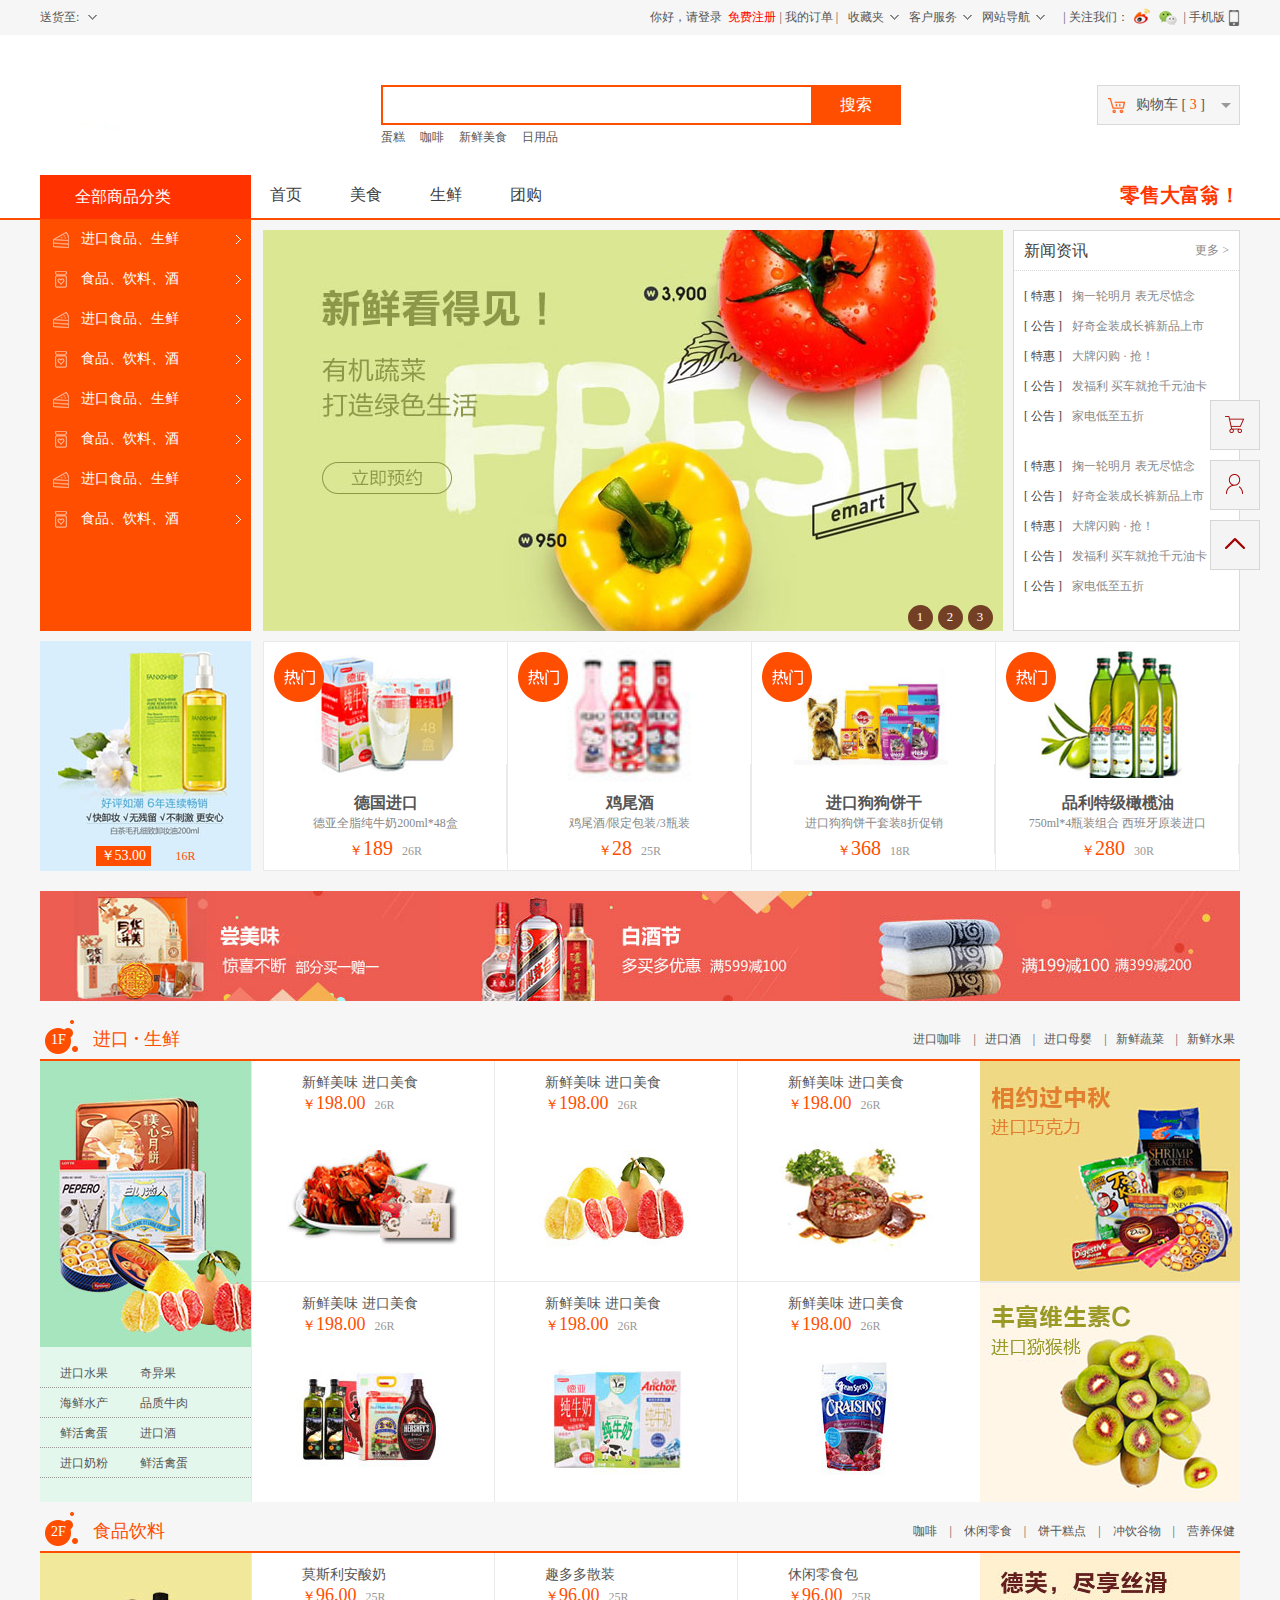
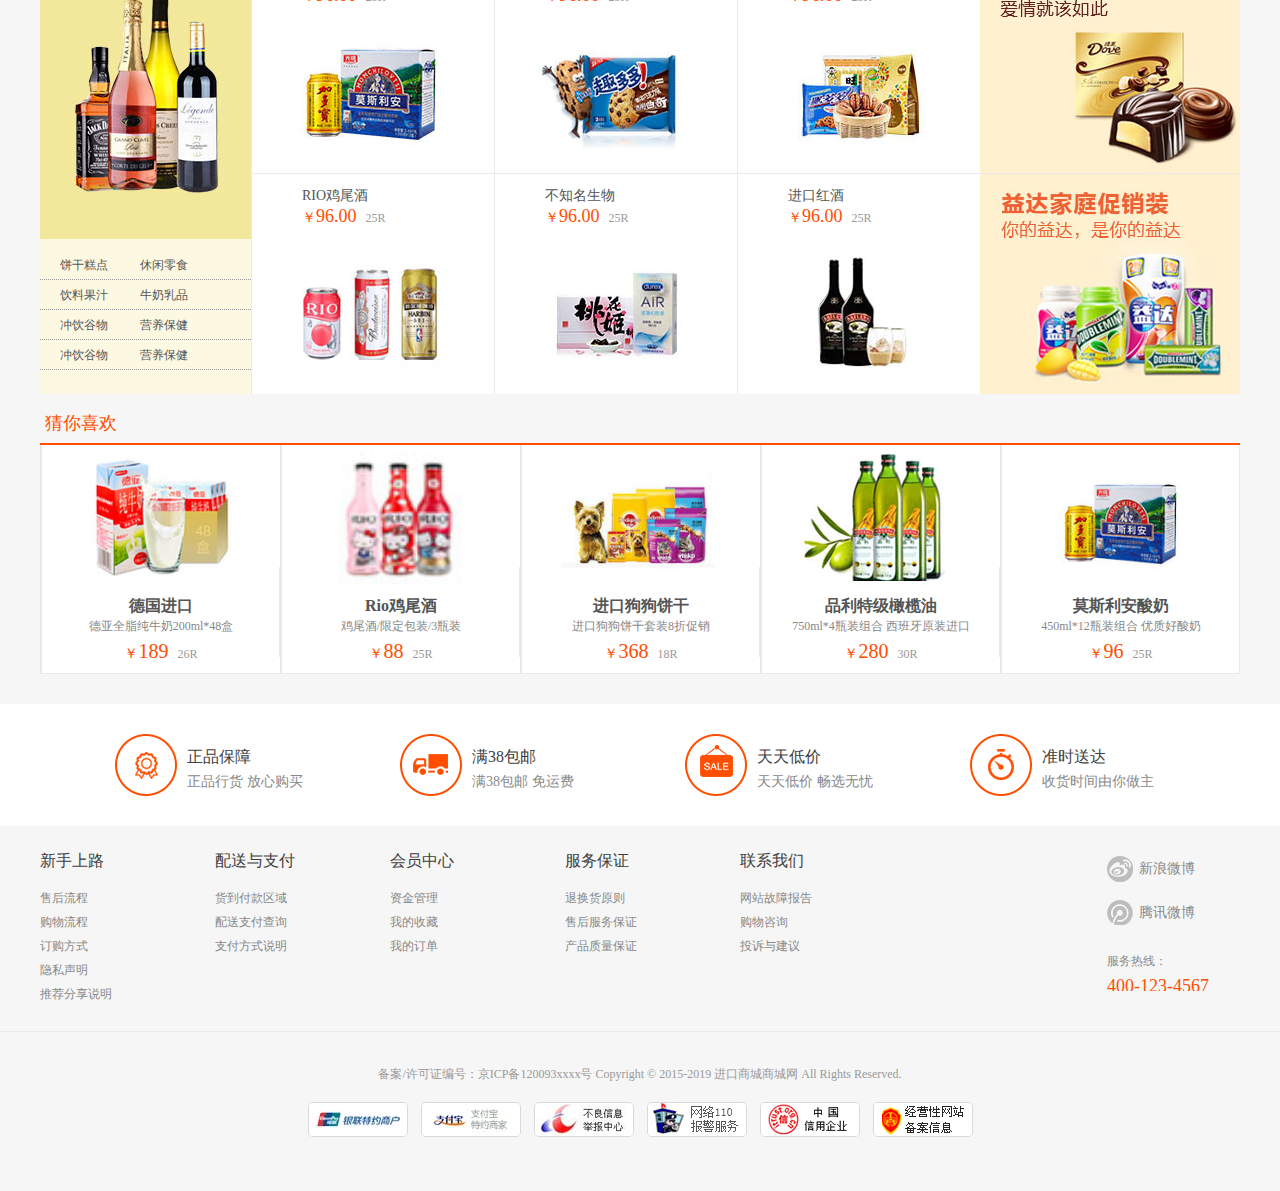
==== commit 58e1c0d9: "a" ====
--- a/lingshi/index.html
+++ b/lingshi/index.html
@@ -2,7 +2,7 @@
 <html>
 	<head>
 		<meta charset="utf-8">
-		<title>零食巴士</title>
+		<title>零食乐园</title>
 		<link rel="stylesheet" type="text/css" href="style.css"/>
 		<script type="text/javascript" src="js/jquery-3.3.1.min.js"></script>	
 		<script type="text/javascript" src="js/jquery-1.12.4.min.js"></script>
@@ -409,7 +409,7 @@
 					<div id="showtime"></div>
 		        </ul>
 				
-		        <div class="m_ad"> 双十一送好礼！</div>
+		        <div class="m_ad"> 零售大富翁！</div>
 		    </div>
 		</div>
 		<!--End Menu-->
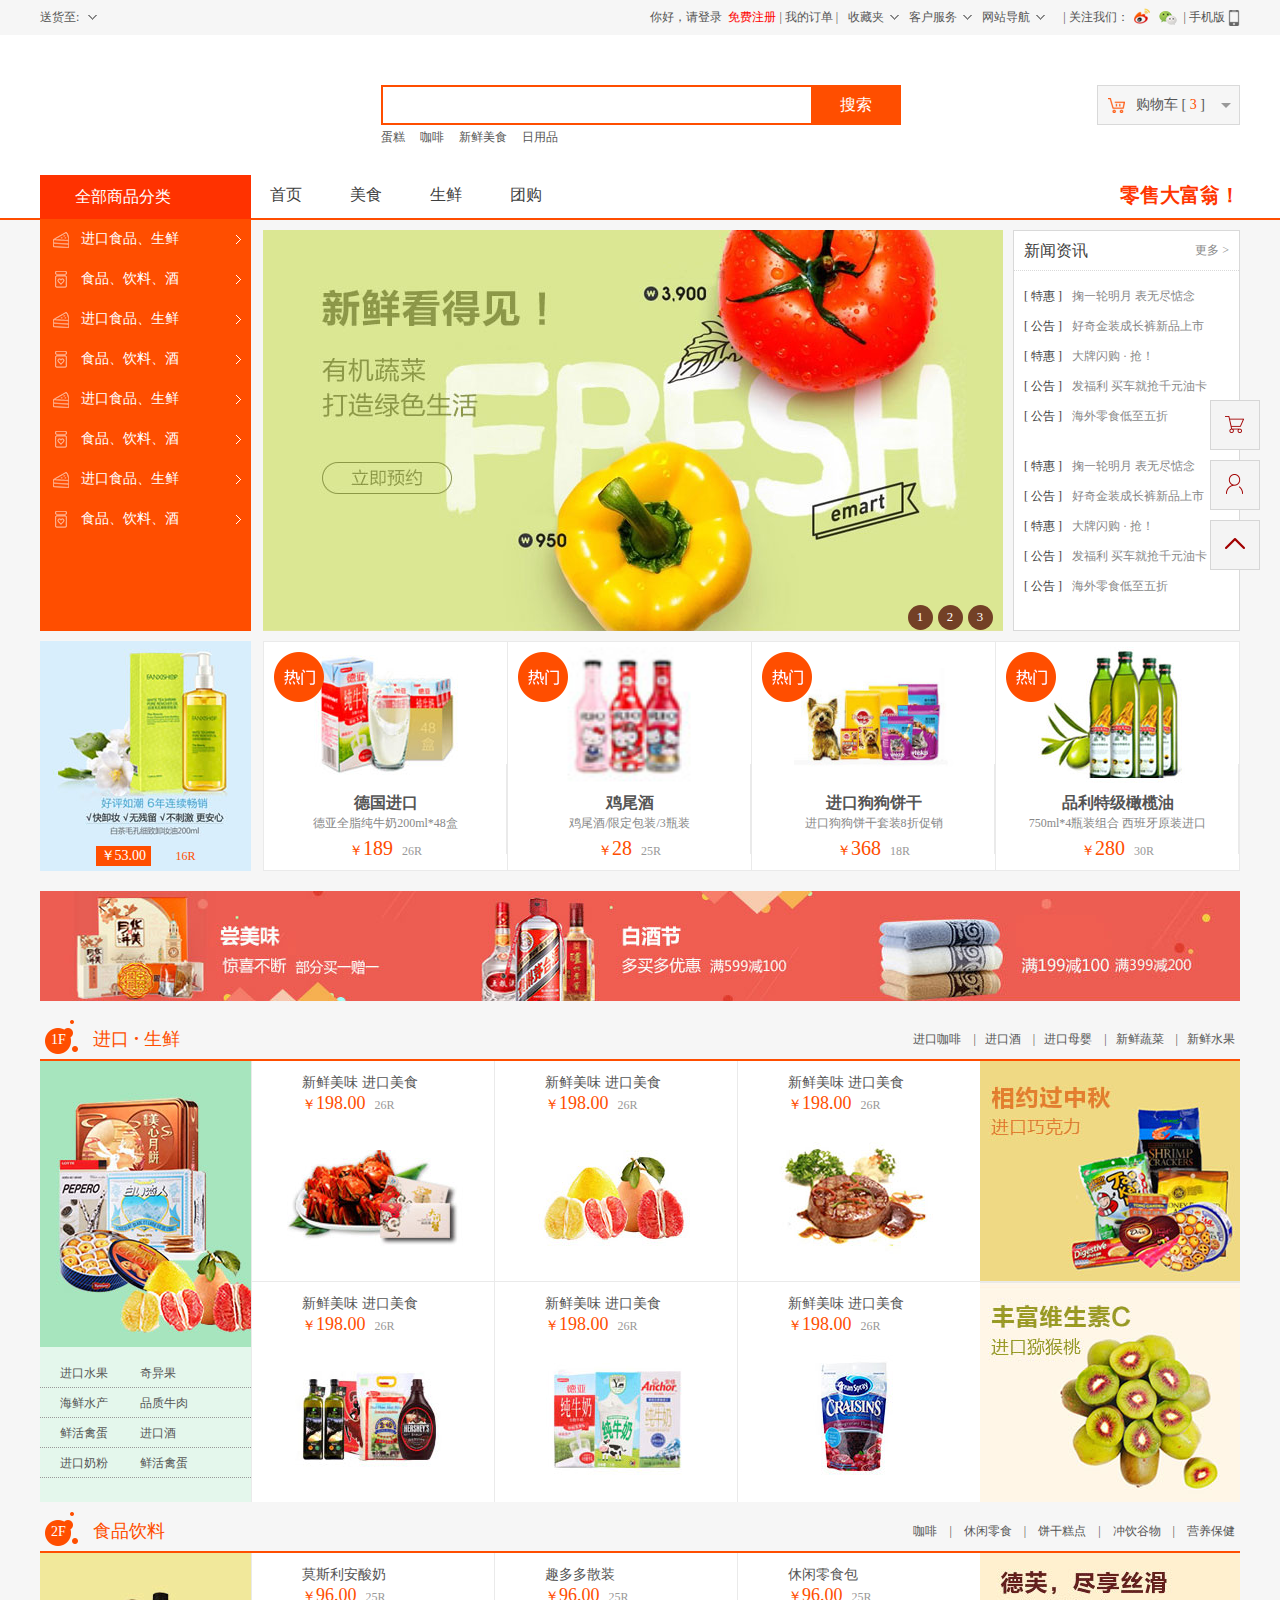
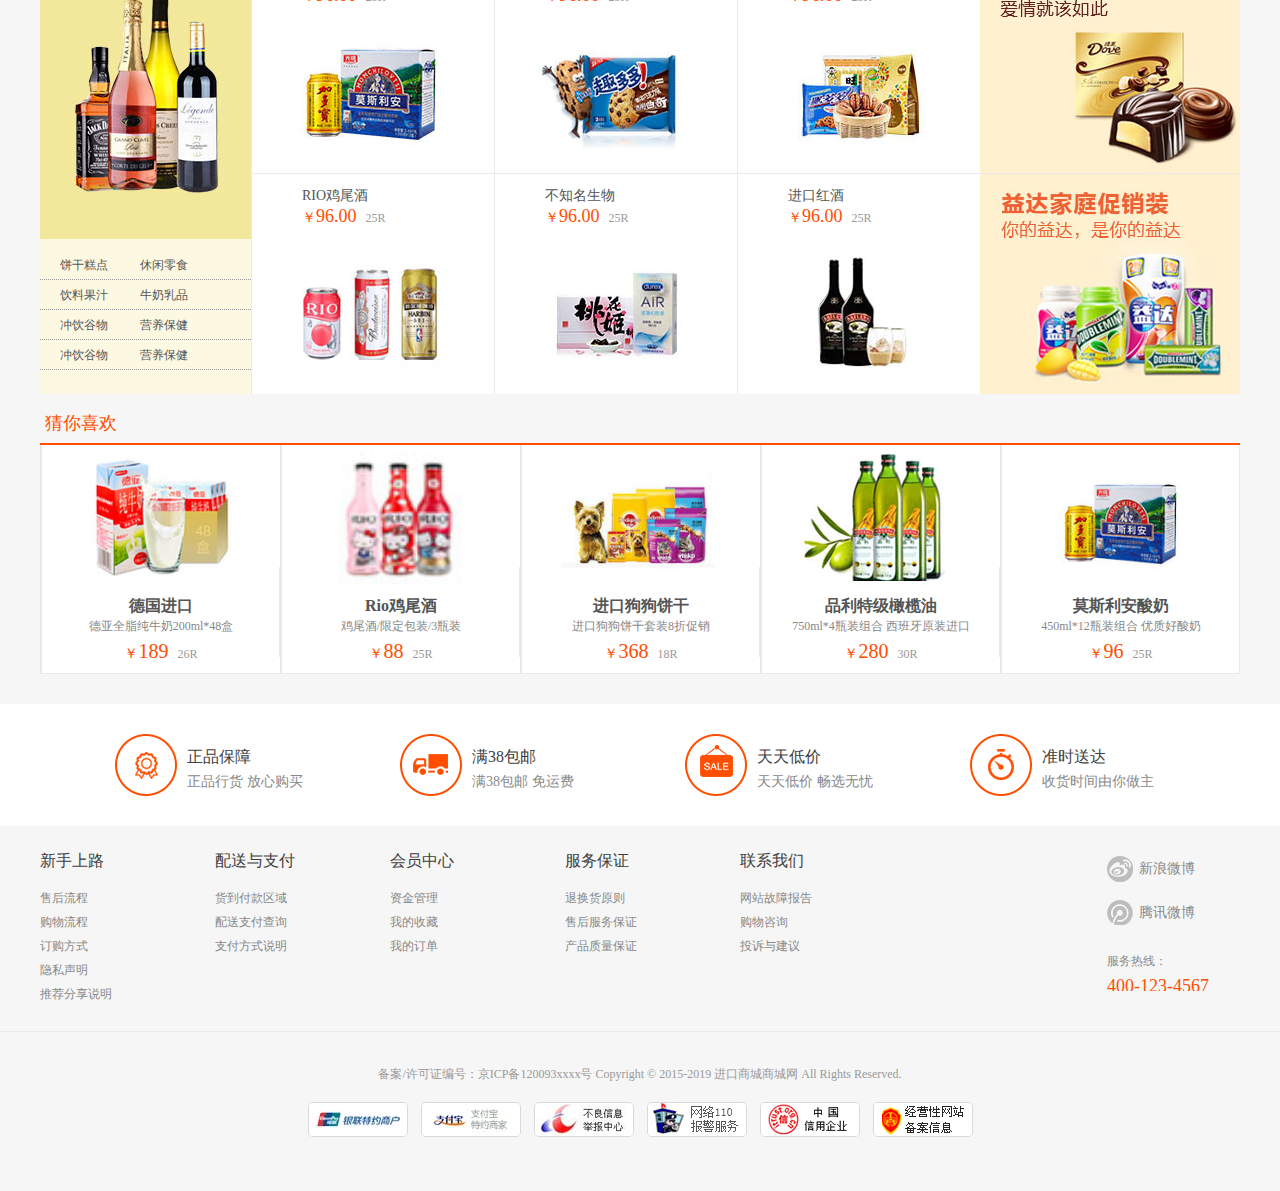
==== commit cbcee625: "a" ====
--- a/lingshi/index.html
+++ b/lingshi/index.html
@@ -438,14 +438,14 @@
 						<li><span>[ 公告 ]</span><a href="#">好奇金装成长裤新品上市</a></li>
 						<li><span>[ 特惠 ]</span><a href="#">大牌闪购 · 抢！</a></li>
 						<li><span>[ 公告 ]</span><a href="#">发福利 买车就抢千元油卡</a></li>
-						<li><span>[ 公告 ]</span><a href="#">家电低至五折</a></li>
+						<li><span>[ 公告 ]</span><a href="#">海外零食低至五折</a></li>
 					</ul>
 					<ul>
 						<li><span>[ 特惠 ]</span><a href="#">掬一轮明月 表无尽惦念</a></li>
 						<li><span>[ 公告 ]</span><a href="#">好奇金装成长裤新品上市</a></li>
 						<li><span>[ 特惠 ]</span><a href="#">大牌闪购 · 抢！</a></li>
 						<li><span>[ 公告 ]</span><a href="#">发福利 买车就抢千元油卡</a></li>
-						<li><span>[ 公告 ]</span><a href="#">家电低至五折</a></li>
+						<li><span>[ 公告 ]</span><a href="#">海外零食低至五折</a></li>
 					</ul>
 				</div>
 			</div>
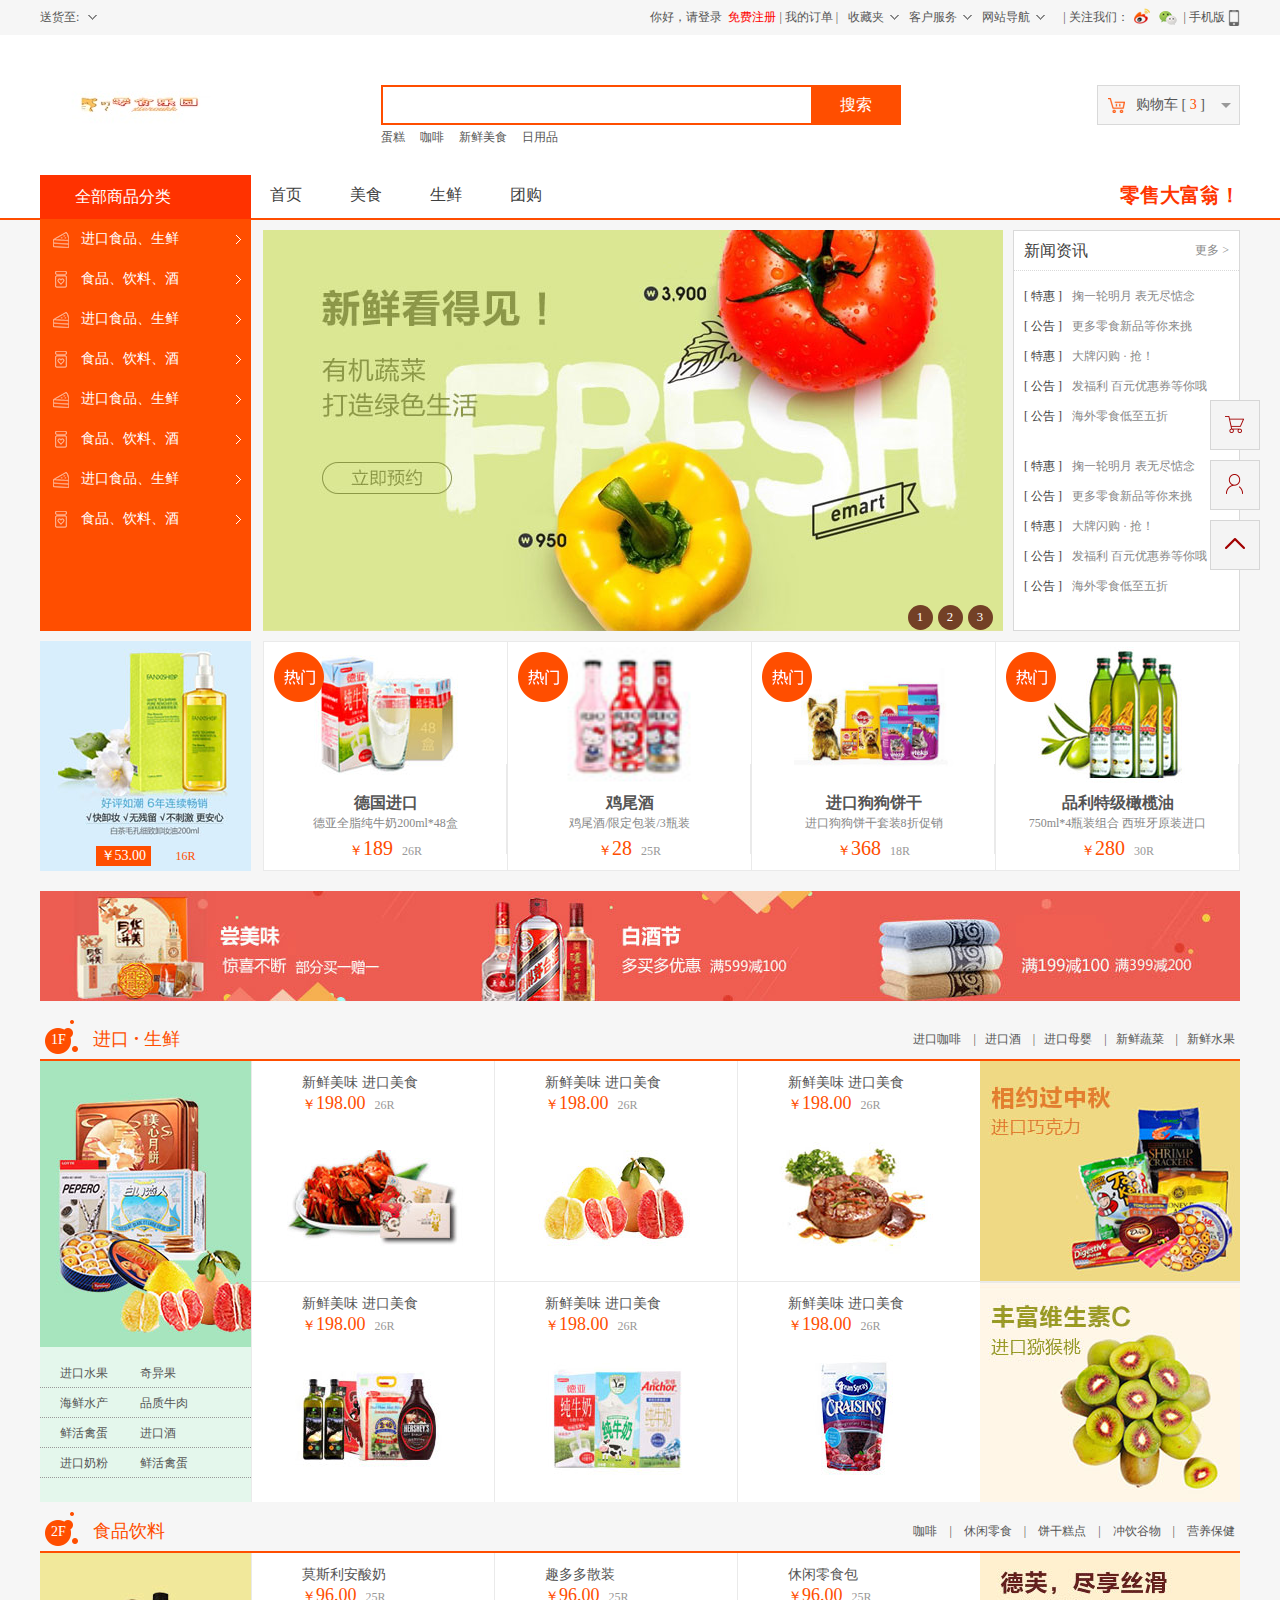
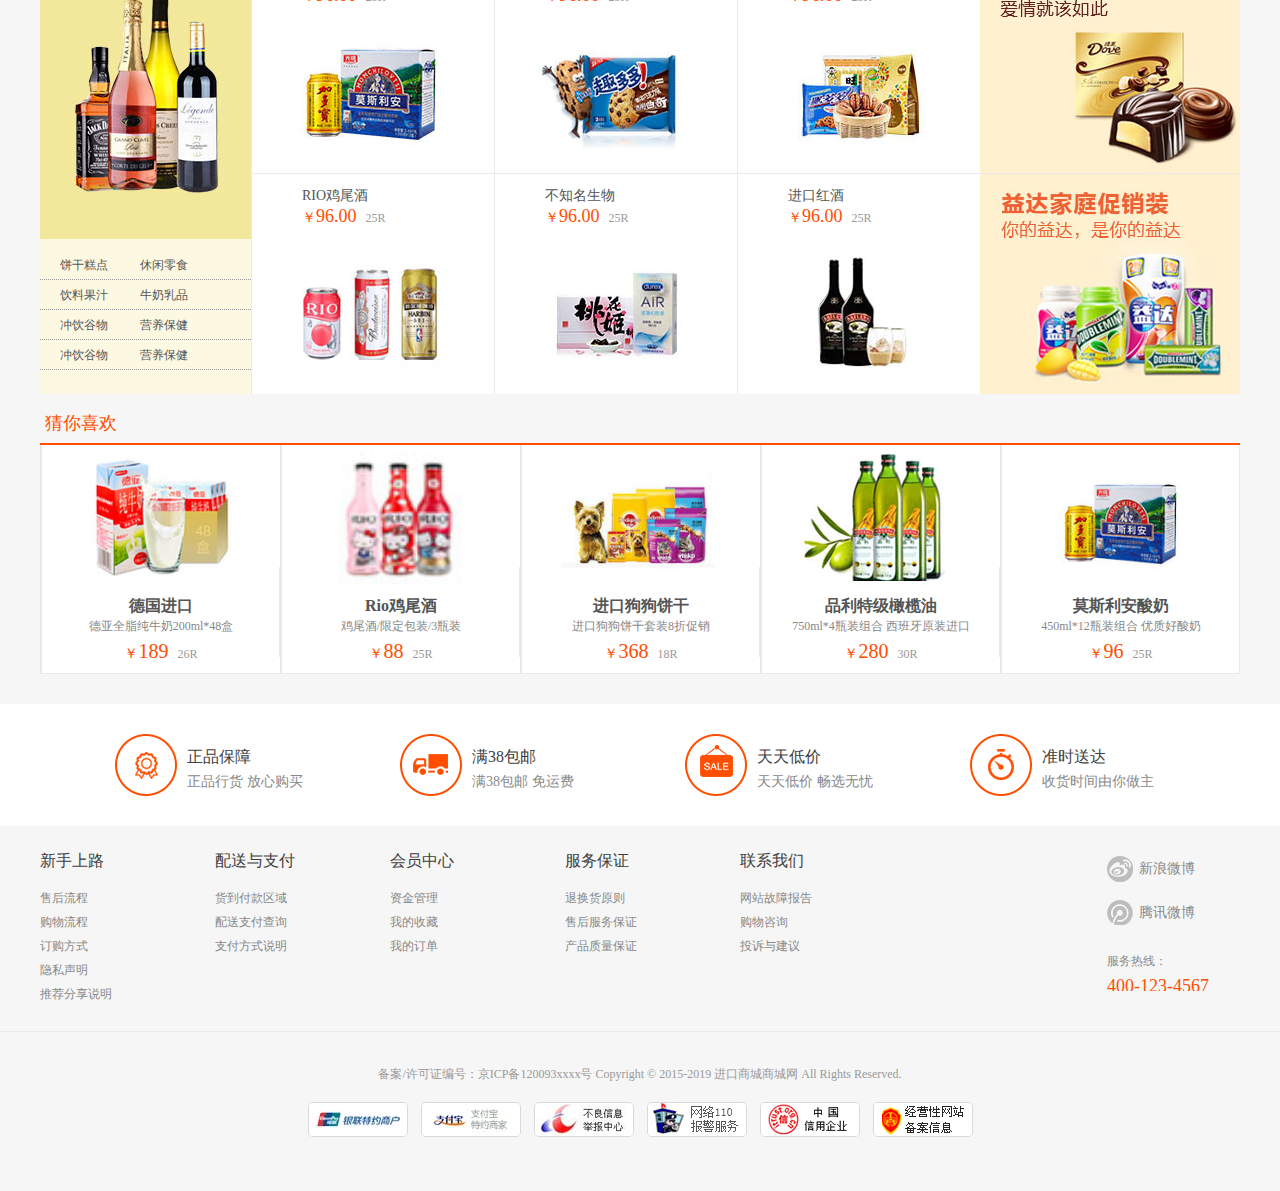
==== commit 46d72341: "a" ====
--- a/lingshi/index.html
+++ b/lingshi/index.html
@@ -2,7 +2,7 @@
 <html>
 	<head>
 		<meta charset="utf-8">
-		<title>零食乐园</title>
+		<title>xr的零食乐园</title>
 		<link rel="stylesheet" type="text/css" href="style.css"/>
 		<script type="text/javascript" src="js/jquery-3.3.1.min.js"></script>	
 		<script type="text/javascript" src="js/jquery-1.12.4.min.js"></script>
@@ -435,16 +435,16 @@
 					</div>
 					<ul>
 						<li><span>[ 特惠 ]</span><a href="#">掬一轮明月 表无尽惦念</a></li>
-						<li><span>[ 公告 ]</span><a href="#">好奇金装成长裤新品上市</a></li>
+						<li><span>[ 公告 ]</span><a href="#">更多零食新品等你来挑</a></li>
 						<li><span>[ 特惠 ]</span><a href="#">大牌闪购 · 抢！</a></li>
-						<li><span>[ 公告 ]</span><a href="#">发福利 买车就抢千元油卡</a></li>
+						<li><span>[ 公告 ]</span><a href="#">发福利 百元优惠券等你哦</a></li>
 						<li><span>[ 公告 ]</span><a href="#">海外零食低至五折</a></li>
 					</ul>
 					<ul>
 						<li><span>[ 特惠 ]</span><a href="#">掬一轮明月 表无尽惦念</a></li>
-						<li><span>[ 公告 ]</span><a href="#">好奇金装成长裤新品上市</a></li>
+						<li><span>[ 公告 ]</span><a href="#">更多零食新品等你来挑</a></li>
 						<li><span>[ 特惠 ]</span><a href="#">大牌闪购 · 抢！</a></li>
-						<li><span>[ 公告 ]</span><a href="#">发福利 买车就抢千元油卡</a></li>
+						<li><span>[ 公告 ]</span><a href="#">发福利 百元优惠券等你哦</a></li>
 						<li><span>[ 公告 ]</span><a href="#">海外零食低至五折</a></li>
 					</ul>
 				</div>
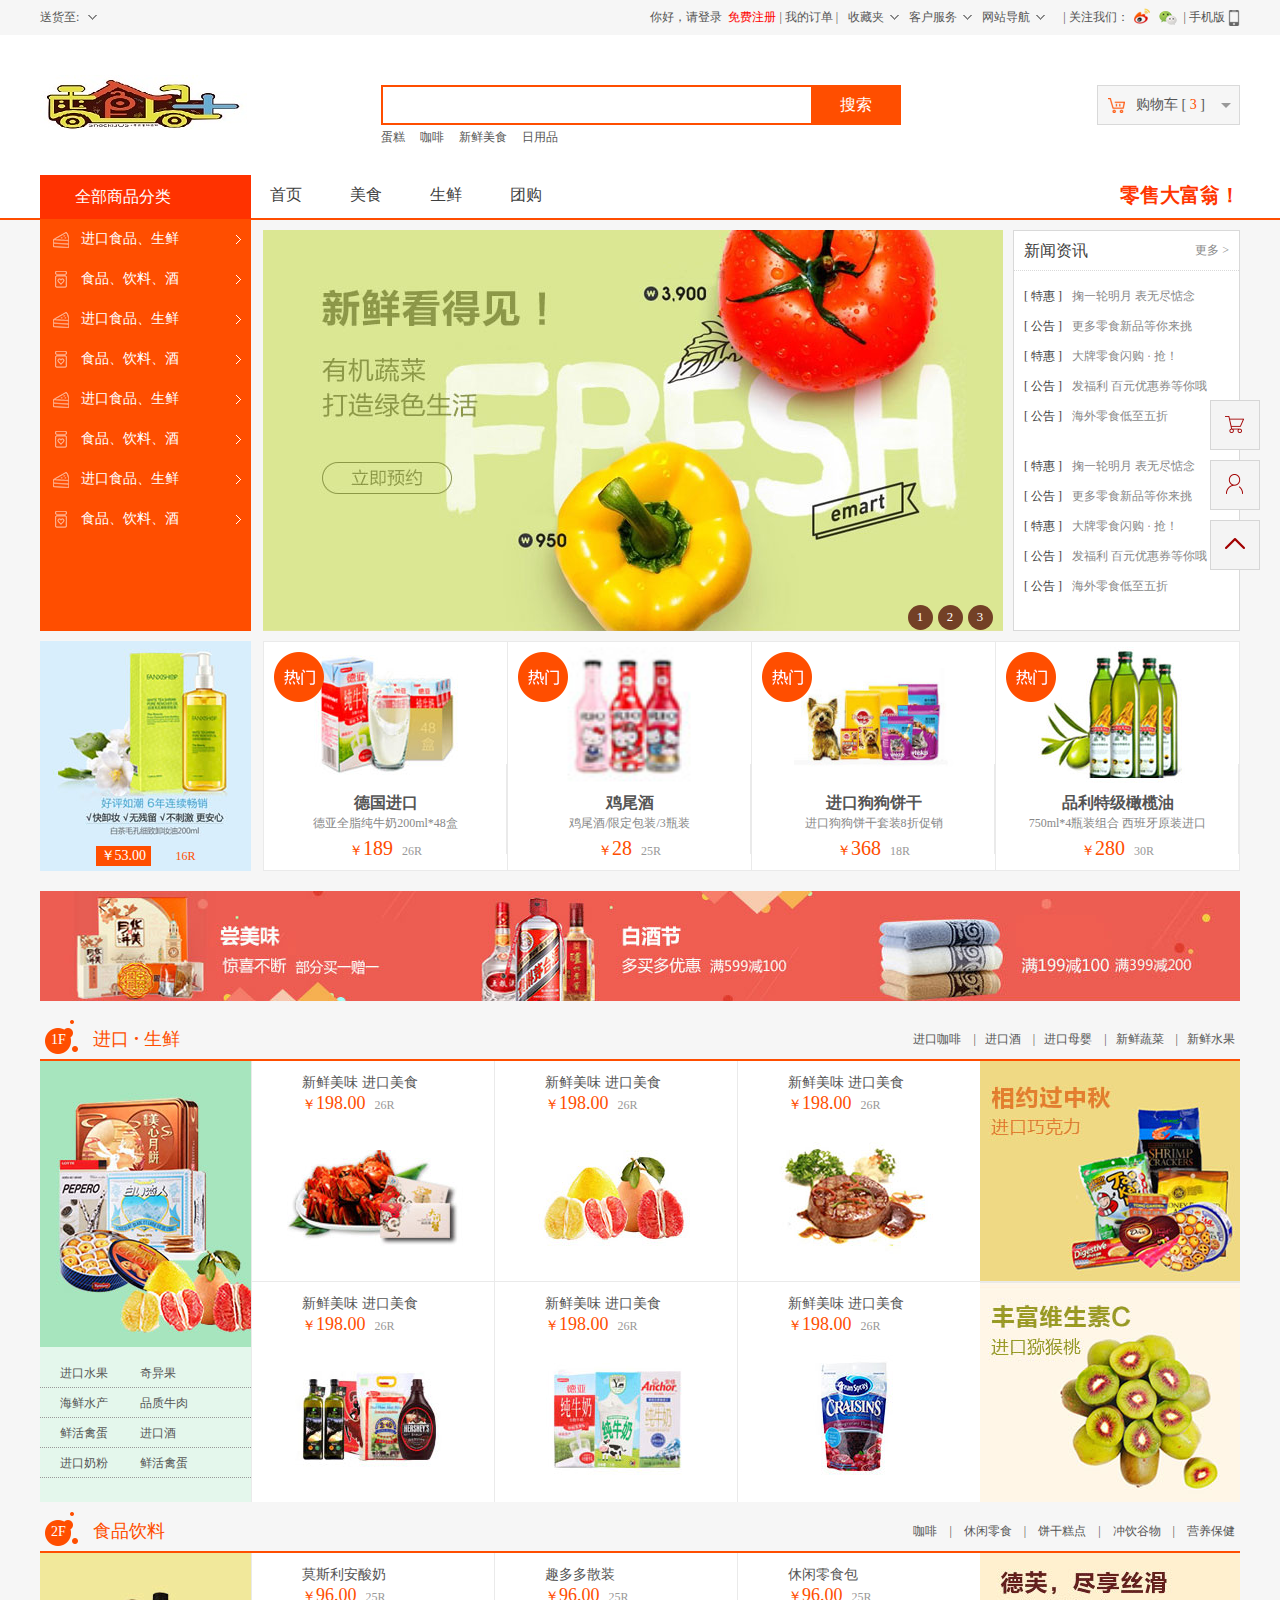
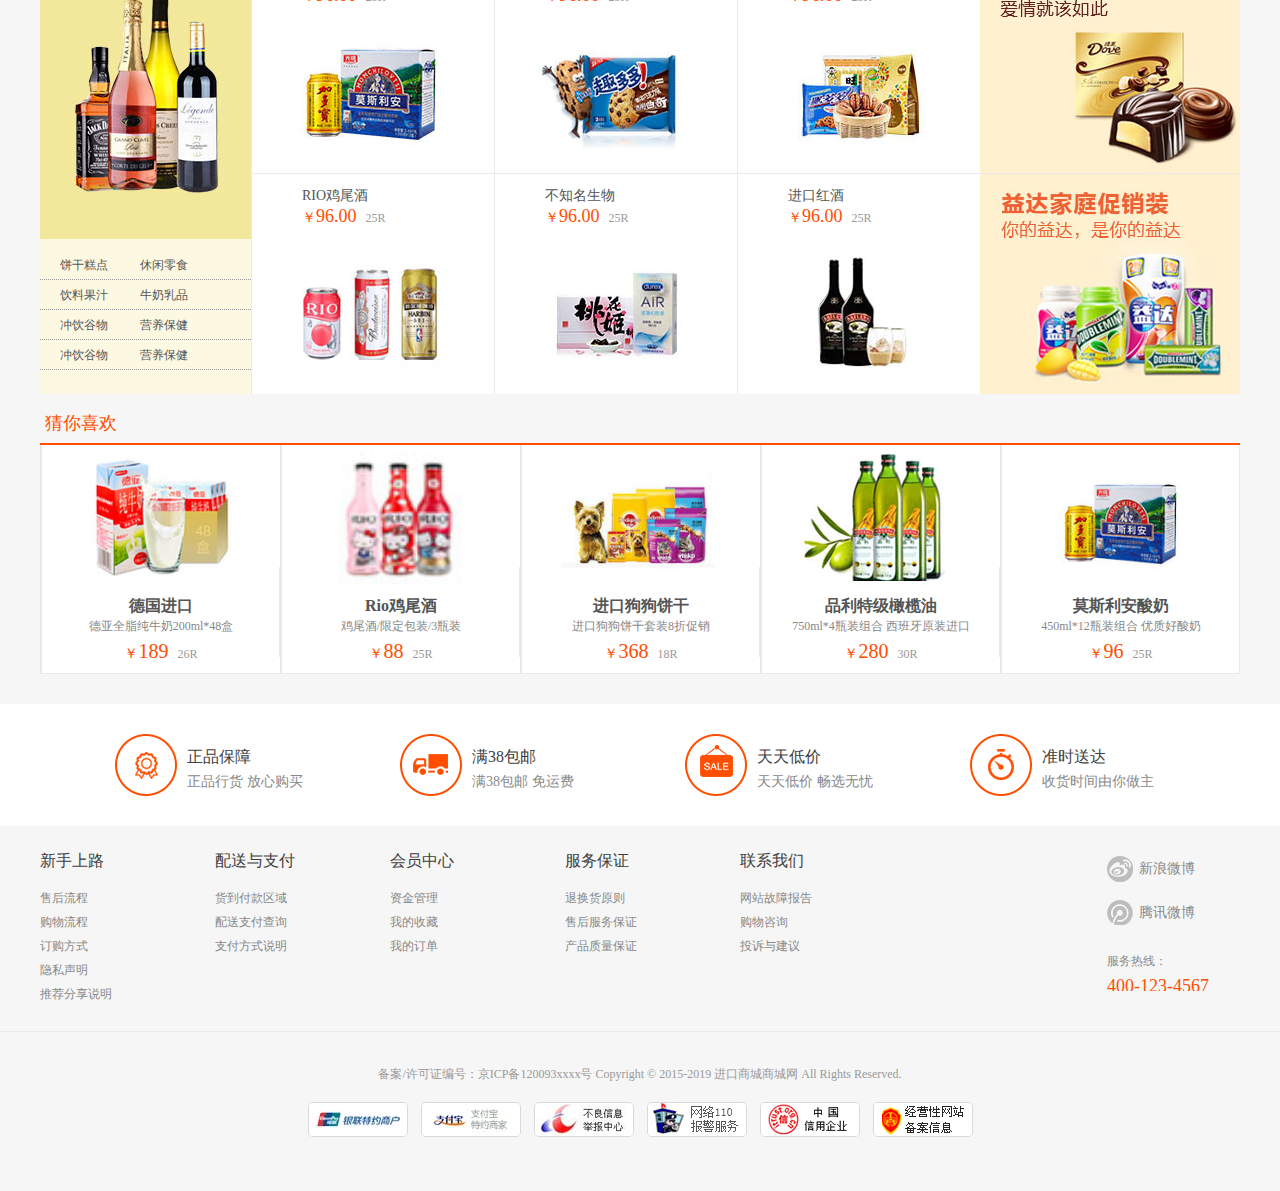
==== commit 7b1d9b18: "a" ====
--- a/lingshi/index.html
+++ b/lingshi/index.html
@@ -436,14 +436,14 @@
 					<ul>
 						<li><span>[ 特惠 ]</span><a href="#">掬一轮明月 表无尽惦念</a></li>
 						<li><span>[ 公告 ]</span><a href="#">更多零食新品等你来挑</a></li>
-						<li><span>[ 特惠 ]</span><a href="#">大牌闪购 · 抢！</a></li>
+						<li><span>[ 特惠 ]</span><a href="#">大牌零食闪购 · 抢！</a></li>
 						<li><span>[ 公告 ]</span><a href="#">发福利 百元优惠券等你哦</a></li>
 						<li><span>[ 公告 ]</span><a href="#">海外零食低至五折</a></li>
 					</ul>
 					<ul>
 						<li><span>[ 特惠 ]</span><a href="#">掬一轮明月 表无尽惦念</a></li>
 						<li><span>[ 公告 ]</span><a href="#">更多零食新品等你来挑</a></li>
-						<li><span>[ 特惠 ]</span><a href="#">大牌闪购 · 抢！</a></li>
+						<li><span>[ 特惠 ]</span><a href="#">大牌零食闪购 · 抢！</a></li>
 						<li><span>[ 公告 ]</span><a href="#">发福利 百元优惠券等你哦</a></li>
 						<li><span>[ 公告 ]</span><a href="#">海外零食低至五折</a></li>
 					</ul>
